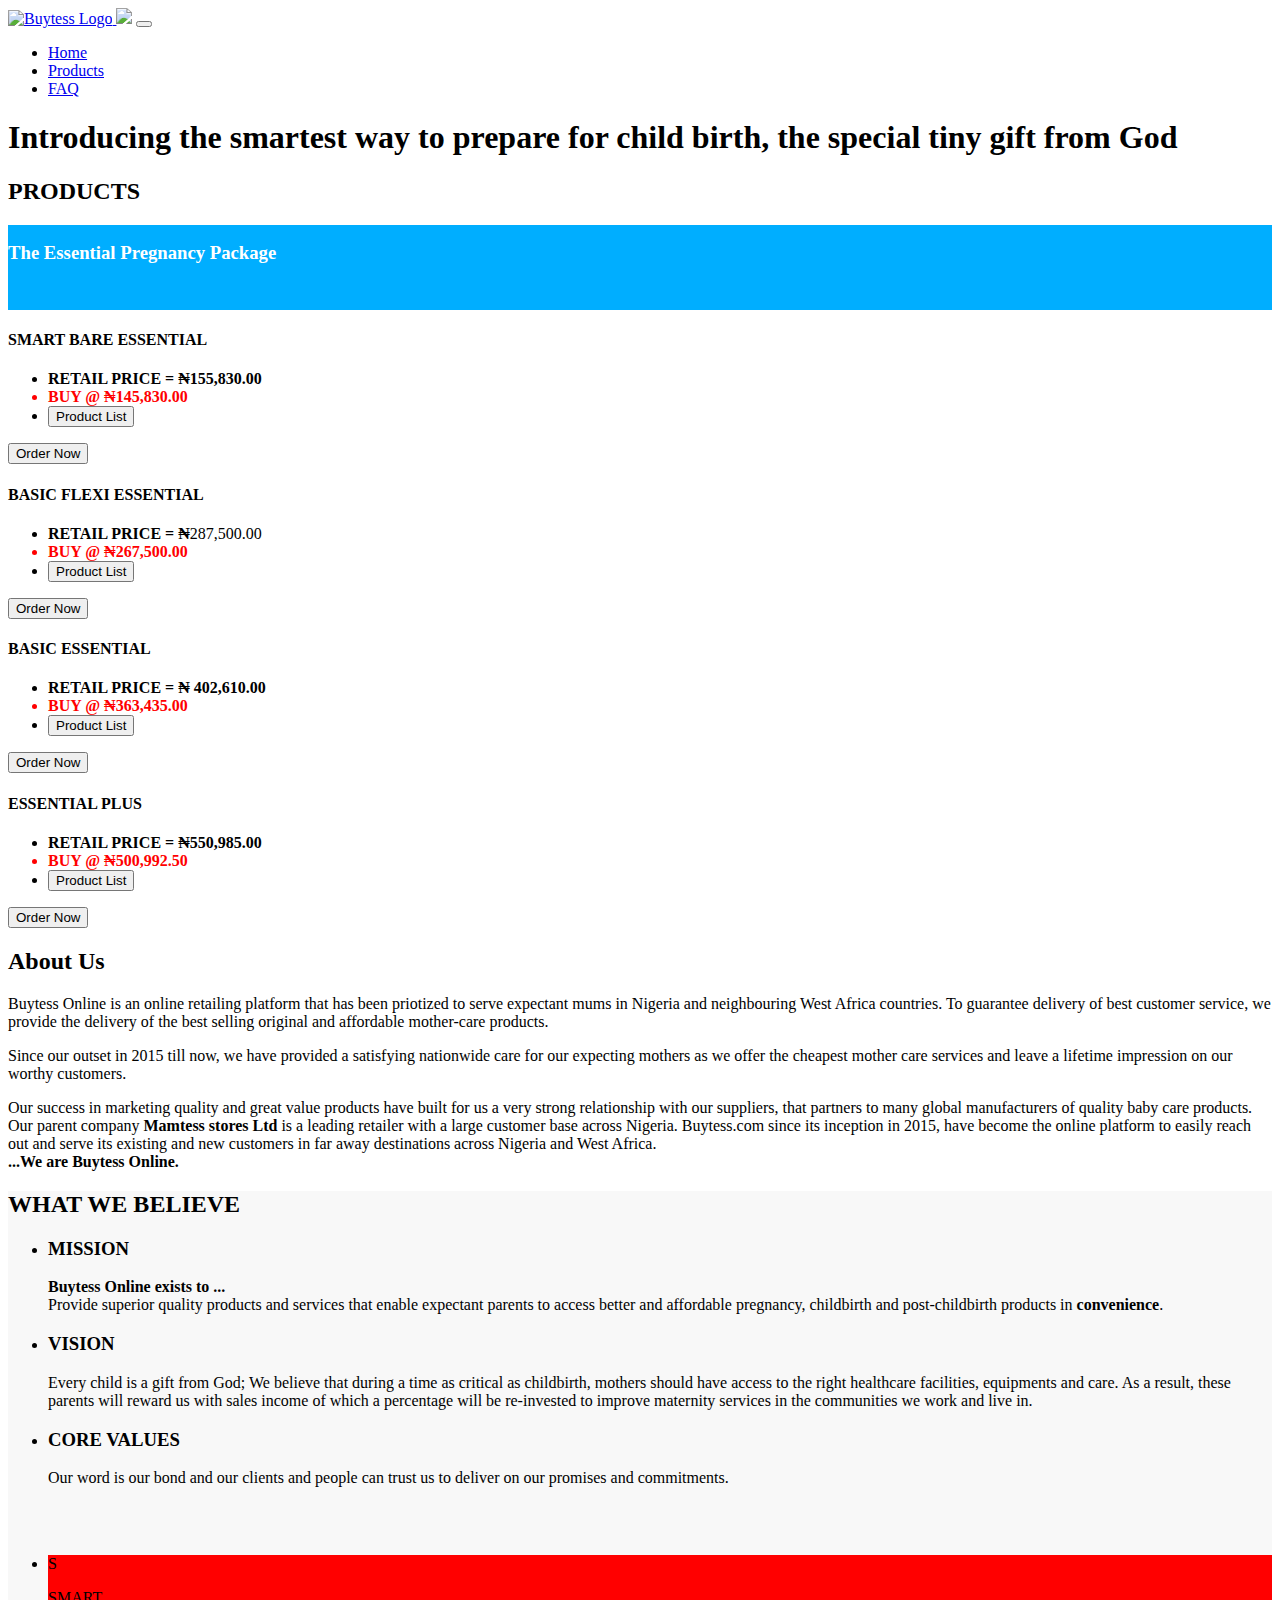
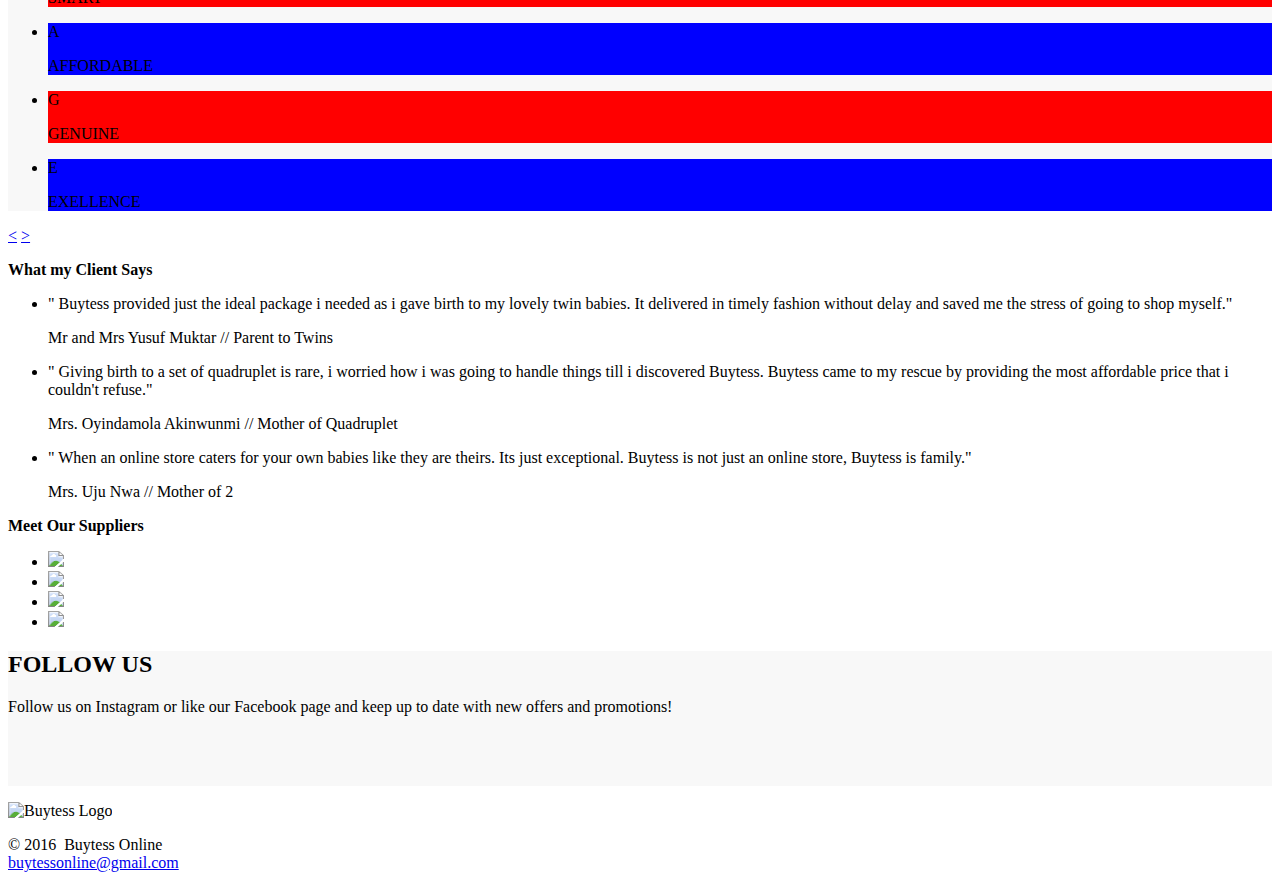
==== index.html @ b0c1a111 "Index page added" ====
<!DOCTYPE html>
<html xmlns="http://www.w3.org/1999/xhtml" prefix="" lang="en-US"><head><meta http-equiv="Content-Type" content="text/html; charset=UTF-8">

<meta name="viewport" content="width=device-width, initial-scale=1, maximum-scale=1.0, user-scalable=no">
<title>Buytess Online | Online Mother Care Products</title>
<link rel="shortcut icon" href="assets/favicon.ico" type="image/x-icon">

<link rel="stylesheet" href="assets/language-selector.css" type="text/css" media="all">



<style type="text/css">
img.wp-smiley,
img.emoji {
  display: inline !important;
  border: none !important;
  box-shadow: none !important;
  height: 1em !important;
  width: 1em !important;
  margin: 0 .07em !important;
  vertical-align: -0.1em !important;
  background: none !important;
  padding: 0 !important;
}
</style>
<link rel="stylesheet" id="language-selector-css" href="assets/language-selector-click.css" type="text/css" media="all">
<link rel="stylesheet" id="bootstrap-css" href="assets/bootstrap.min.css" type="text/css" media="all">
<link rel="stylesheet" id="animate-css" href="assets/animate.css" type="text/css" media="all">
<link rel="stylesheet" id="line-icons-css" href="assets/simple-line-icons.css" type="text/css" media="all">
<link rel="stylesheet" id="soc-icons-css" href="assets/icomoon-soc-icons.css" type="text/css" media="all">
<link rel="stylesheet" id="font-awesome-css" href="assets/font-awesome-4.7.0/css/font-awesome.min.css" type="text/css" media="all">
<link rel="stylesheet" id="magnific-popup-css" href="assets/magnific-popup.css" type="text/css" media="all">
<link rel="stylesheet" id="settings-css" href="assets/settings.css" type="text/css" media="all">
<link rel="stylesheet" id="shop-css" href="assets/shop.css" type="text/css" media="all">
<link rel="stylesheet" id="jquery-ui-css" href="assets/jquery-ui.css" type="text/css" media="all">
<link rel="stylesheet" id="style-css" href="assets/style.css" type="text/css" media="all">
<link rel="stylesheet" id="style-css" href="assets/mediaQueryBuytess.css" type="text/css" media="all">
<link rel="stylesheet" id="main-css" href="assets/style(1).css" type="text/css" media="all">
<link rel="stylesheet" id="dynamic-css" href="assets/dynamic.css" type="text/css" media="all">
<link rel="stylesheet" id="builder-css" href="assets/builder.css" type="text/css" media="all">
<link rel="stylesheet" id="contact-form-7-css" href="assets/styles.css" type="text/css" media="all">
<link rel="stylesheet" id="cookielawinfo-style-css" href="assets/cli-style.css" type="text/css" media="all">
<link rel="stylesheet" id="rs-plugin-settings-css" href="assets/settings(1).css" type="text/css" media="all">
<style id="rs-plugin-settings-inline-css" type="text/css">
.tp-caption a{color:#ff7302;text-shadow:none;-webkit-transition:all 0.2s ease-out;-moz-transition:all 0.2s ease-out;-o-transition:all 0.2s ease-out;-ms-transition:all 0.2s ease-out}.tp-caption a:hover{color:#ffa902}
</style>
<link rel="stylesheet" id="resp-video-style-css" href="assets/respvid.css" type="text/css" media="all">
<link rel="stylesheet" id="wpml-cms-nav-css-css" href="assets/navigation.css" type="text/css" media="all">
<link rel="stylesheet" id="cms-navigation-style-base-css" href="assets/cms-navigation-base.css" type="text/css" media="screen">
<link rel="stylesheet" id="cms-navigation-style-css" href="assets/cms-navigation.css" type="text/css" media="screen">
<link rel="stylesheet" id="mc4wp-form-basic-css" href="assets/form-basic.min.css" type="text/css" media="all">


<style>

/*Vertical Sliding*/
.slidingVertical{
  display: inline;
  text-indent: 8px;
}
.slidingVertical span{
  animation: topToBottom 12.5s linear infinite 0s;
  -ms-animation: topToBottom 12.5s linear infinite 0s;
  -webkit-animation: topToBottom 12.5s linear infinite 0s;
  color: #f89a1e;
  opacity: 0;
  overflow: hidden;
  position: absolute;
  background: #fff;
      margin-left: 5px;
    font-weight: 900;
    padding: 3px;
}
.slidingVertical span:nth-child(2){
  animation-delay: 2.5s;
  -ms-animation-delay: 2.5s;
  -webkit-animation-delay: 2.5s;
}
.slidingVertical span:nth-child(3){
  animation-delay: 5s;
  -ms-animation-delay: 5s;
  -webkit-animation-delay: 5s;
}
.slidingVertical span:nth-child(4){
  animation-delay: 7.5s;
  -ms-animation-delay: 7.5s;
  -webkit-animation-delay: 7.5s;
}
.slidingVertical span:nth-child(5){
  animation-delay: 10s;
  -ms-animation-delay: 10s;
  -webkit-animation-delay: 10s;
}

/*topToBottom Animation*/
@-moz-keyframes topToBottom{
  0% { opacity: 0; }
  5% { opacity: 0; -moz-transform: translateY(-50px); }
  10% { opacity: 1; -moz-transform: translateY(0px); }
  25% { opacity: 1; -moz-transform: translateY(0px); }
  30% { opacity: 0; -moz-transform: translateY(50px); }
  80% { opacity: 0; }
  100% { opacity: 0; }
}
@-webkit-keyframes topToBottom{
  0% { opacity: 0; }
  5% { opacity: 0; -webkit-transform: translateY(-50px); }
  10% { opacity: 1; -webkit-transform: translateY(0px); }
  25% { opacity: 1; -webkit-transform: translateY(0px); }
  30% { opacity: 0; -webkit-transform: translateY(50px); }
  80% { opacity: 0; }
  100% { opacity: 0; }
}
@-ms-keyframes topToBottom{
  0% { opacity: 0; }
  5% { opacity: 0; -ms-transform: translateY(-50px); }
  10% { opacity: 1; -ms-transform: translateY(0px); }
  25% { opacity: 1; -ms-transform: translateY(0px); }
  30% { opacity: 0; -ms-transform: translateY(50px); }
  80% { opacity: 0; }
  100% { opacity: 0; }
}


</style>


</head>

<body class="page page-id-309 page-template-default chrome" data-spy="scroll" data-target=".navMenuCollapse">

    <!-- PRELOADER -->

        <div id="preloader" style="display: none;">

          <div class="battery inner" style="display: none;">

            <div class="load-line"></div>

          </div>

        </div>
        <!-- wrapper -->
<div id="wrapper">

        <!-- header -->

         <!-- NAVIGATION BEGIN -->
<div id="home"></div>
<nav class="navbar navbar-fixed-top navbar-slide no-sticky" data-sticky="1">
    <div class="container_fluid">
        <!--
            PREVIOUS LOGO
            <span class="container-logo" id="logo">
          <a href="index.html" class="navbar-brand goto" draggable="false" title="Buytess Online">
              <img class="logo" alt="Buytess Logo" draggable="false" title="Buytess Online" src="assets/BuytessLogoMain.png" style="width:130px">
          </a>
        </span>-->
      <span class="container-logo" id="logo">
          <a href="index.html" class="navbar-brand goto" draggable="false" title="Buytess Online">
              <img class="logo" alt="Buytess Logo" draggable="false" title="Buytess Online" src="assets/mam2buyTrans.png">
          </a>
        </span>

        <a class="contact-btn" data-toggle="modal" data-target="#modalContact">
            <img src="assets/mail.png" style="width:50px"/>
        </a>
      <button class="navbar-toggle menu-collapse-btn collapsed" data-toggle="collapse" data-target=".navMenuCollapse">
          <span class="icon-bar"></span>
          <span class="icon-bar"></span>
          <span class="icon-bar"></span>
        </button>
       <div class="collapse navbar-collapse navMenuCollapse">
           <ul id="menu-app-en" class="nav">
               <li><a href="index.html" class="active external">Home</a></li>
               <li><a href="product.html" class="external">Products</a></li>
               <li><a href="faq.html" class="external">FAQ</a></li>
           </ul>
        </div>
    </div>
</nav>
<!-- NAVIGAION END -->
<!-- INTRO BEGIN -->

<header id="full-intro" class="intro-block bg-color-main">

         <div class="ray ray-vertical y-100 x-50 ray-rotate-135 laser-blink hidden-sm hidden-xs"></div>
     <div class="ray ray-horizontal y-25 x-0 ray-rotate-45 laser-blink hidden-sm hidden-xs"></div>

  <div class="container">
    <!-- Intro -->
<div class="row">
  <div class="col-sm-7">
        <h1 class="slogan">Introducing the smartest way to prepare for child birth, the special tiny gift from God </h1>

</div>

</div>
<!-- /Intro -->
  </div>

  <div class="block-bg" data-stellar-ratio="0.4" style="transform: translate3d(0px, 0px, 0px); background: url(&quot;assets/baby101.jpg&quot;) center center / cover;"></div>
</header>

<!-- INTRO END -->
         <!-- /header -->

        <div id="post-309" class="post-309 page type-page status-publish hentry post-1 odd">

            <section id="tagSection">
                   <div class="title">
                <h2>PRODUCTS</h2>
              </div>
                   <div style="height:85px; width:100%; margin: 0 auto; background-color: #00aeff ">
                   <h3 style="line-height:3; color:white;">The Essential Pregnancy Package</h3>
                   </div>

                   <div id="tagWrapper">
                       <div class="row rowTag">

                           <div style="margin: 20px 0" class="col-sm-3">
                               <div id="tag1">
                                   <div id="tag1Top"><h4>SMART BARE ESSENTIAL</h4> </div>
                                   <ul id="tagUL">
                                       <li class="retailPrice"><strong>RETAIL PRICE = <span>&#8358;</span><span>155,830.00</span></strong></li>
                                       <li class="mainPrice" style="color:red; "><strong>BUY @ <span>&#8358;</span>145,830.00</strong></li>
                                       <li><a href="product.html#bareEssential" target="_blank"><button id="tagProductList">Product List</button></a></li>
                                   </ul>
                                   <a href="quote.html" target="_blank"><button id="tagButton">Order Now</button></a>
                                   <br>
                               </div>
                           </div>

                           <div style="margin: 20px 0" class="col-sm-3">
                               <div id="tag2">
                                   <div id="tag2Top"><h4>BASIC FLEXI ESSENTIAL</h4> </div>
                                   <ul id="tagUL">
                                       <li class="retailPrice"><strong>RETAIL PRICE = <span>&#8358;</span></strong><span>287,500.00</span></li>
                                       <li class="mainPrice" style="color:red; "><strong>BUY @ <span>&#8358;</span>267,500.00</strong></li>
                                       <li><a href="product_essentialFlexi.html#essentialFlexi" target="_blank"><button id="tagProductList">Product List</button></a></li>
                                   </ul>
                                   <a href="quote.html" target="_blank"><button id="tagButton">Order Now</button></a>
                                   <br>
                           </div>
                       </div>

                           <div style="margin: 20px 0" class="col-sm-3">
                               <div id="tag3">
                                   <div id="tag3Top"><h4>BASIC ESSENTIAL</h4> </div>
                                   <ul id="tagUL">
                                       <li class="retailPrice"><strong>RETAIL PRICE = <span>&#8358; </span><span>402,610.00</span></strong></li>
                                       <li class="mainPrice" style="color:red; "><strong>BUY @ <span>&#8358;</span>363,435.00</strong></li>
                                       <li><a href="product_basicEssential.html#basicEssential" target="_blank"><button id="tagProductList">Product List</button></a></li>
                                   </ul>
                                   <a href="quote.html" target="_blank"><button id="tagButton">Order Now</button></a>
                                   <br>
                               </div>
                       </div>

                           <div style="margin: 20px 0" class="col-sm-3">
                               <div id="tag4">
                                   <div id="tag4Top"><h4>ESSENTIAL PLUS</h4> </div>
                                   <ul id="tagUL">
                                       <li class="retailPrice"><strong>RETAIL PRICE = <span>&#8358;</span><span>550,985.00</span></strong></li>
                                       <li class="mainPrice" style="color:red; "><strong>BUY @ <span>&#8358;</span>500,992.50</strong></li>
                                       <li><a href="product_plusEssential.html#plusPackage" target="_blank"><button id="tagProductList">Product List</button></a></li>
                                   </ul>
                                   <a href="quote.html" target="_blank"><button id="tagButton">Order Now</button></a>
                                   <br>
                               </div>
                           </div>
                       </div>


                   </div>

              </section>


            <section id="app" class="parallax">
                <div class="container">


                    <div style="width:100%;" id="builder-column-547ae32c4ddd0" class="span6 col-md-6 column_last">
                        <div class="title">
                            <h2>About Us</h2>
                        </div>
                        <div id="builder-module-547b5a6114842" class="module rich-text">

                            <p class="textAlign" style="text-align: left">Buytess Online is an online retailing platform that has been priotized to serve expectant mums in Nigeria and neighbouring West Africa countries. To guarantee delivery of best customer service, we provide the delivery of the best selling original and affordable mother-care products.
                            </p>

                            <p class="textAlign" style="text-align: left">Since our outset in 2015 till now, we have provided a satisfying nationwide care for our expecting mothers as we offer the cheapest mother care services and leave a lifetime impression on our worthy customers.

                            </p>

                            <p class="textAlign" style="text-align: left">Our success in marketing quality and great value products have built for us a very strong relationship with our suppliers, that partners to many global manufacturers of quality baby care products. Our parent company <strong>Mamtess stores Ltd</strong> is a leading retailer with a large customer base across Nigeria. Buytess.com since its inception in 2015, have become the online platform to easily reach out and serve its existing and new customers in far away destinations across Nigeria and West Africa.
                                <br>
                                <strong style="text-align:center !important">...We are Buytess Online.</strong>
                            </p>

                        </div>
                    </div>
                    </section>

                <section id="advantages" class="parallax" style=" background: #f8f8f8; background-size: cover;">
                  <div class="container">
                      <div id="builder-column-5476d3fe804ef" class="span6 col-md-6 column_first">
                          <div class="title"><h2>WHAT WE BELIEVE</h2></div>
                          <ul class="item-list-left">
                              <li data-wow-delay="s">
                                  <h3 style="text-align: left" class="color">MISSION</h3>
                                  <p class="textAlign" style="text-align: left;"><strong> Buytess Online exists to ... </strong> <br>Provide superior quality products and services that enable expectant parents to access better and affordable pregnancy, childbirth and post-childbirth products in <strong>convenience</strong>.</p>
                              </li>
                              <li data-wow-delay="s">
                                  <h3 style="text-align: left" class="color">VISION</h3>
                                  <p class="textAlign" style="text-align: left">Every child is a gift from God; We believe that during a time as critical as childbirth, mothers should have access to the right healthcare facilities, equipments and care. As a result, these parents will reward us with sales income of which a percentage will be re-invested to improve maternity services in the communities we work and live in.</p>
                              </li>
                              <li data-wow-delay="s">
                                  <h3 style="text-align: left" class="color">CORE VALUES</h3>
                                  <p class="textAlign" style="text-align: left">Our word is our bond and our clients and people can trust us to deliver on our promises and commitments.</p>
                              </li>
                          </ul>
                      </div>
                      <div id="builder-column-5476e40ea72d1" class="span5 col-md-5 column_last">
            <div class="col-md-offset-1">
                <div class="screen-couple-right wow fadeInRightBig" data-animation="fadeInRightBig" data-wow-delay="s" style="visibility: hidden; -webkit-animation-name: none; -moz-animation-name: none; animation-name: none;-webkit-animation-delay: s; -moz-animation-delay: s; animation-delay: s;">
                    <div class="flare">
                        <img class="base wow" src="assets/flare_base.png" alt="" style="visibility: hidden; -webkit-animation-name: none; -moz-animation-name: none; animation-name: none;">
                        <img class="shapes wow" src="assets/flare_shapes.png" alt="" style="visibility: hidden; -webkit-animation-name: none; -moz-animation-name: none; animation-name: none;">
                    </div>
                    <img class="screen above" src="assets/1.png" alt="" height="auto" width="200px">
                    <img src="assets/baby103.jpg" class="screen beyond wow fadeInRight" data-animation="fadeInRight" data-wow-delay="0.5s" alt="Image Not Found" height="auto" width="100%" style="border-radius: 10px; visibility: hidden; -webkit-animation-name: none; -moz-animation-name: none; animation-name: none;-webkit-animation-delay: 0.5s; -moz-animation-delay: 0.5s; animation-delay: 0.5s;">
                </div>
            </div>
        </div>
                      <div>
                    <div id="sloganWord">
                        <ul>
                            <li style="background-color: red;">S <p> SMART</p></li>
                            <li style="background-color: blue;">A <p> AFFORDABLE</p></li>
                            <li style="background-color: red;">G <p> GENUINE</p></li>
                            <li style="background-color: blue;">E <p> EXELLENCE</p></li>
                        </ul>
                    </div>
                </div>
                    </div>
        </section>







              <div id="carousel">
                  <div class="btn-bar">
                      <div id="buttons">
                          <a id="prev" href="#"><</a>
                          <a id="next" href="#">></a>
                      </div>
                  </div>
		<p id="customerReviewHeader"><b>What my Client Says</b></p>
	<div id="textSli">
		<ul>
		<li class="textSlide">
        <div class="quoteContainer">
			<p class="quote-phrase"><span class="quote-marks">"</span>
              Buytess provided just the ideal package i needed as i gave birth to my lovely twin babies. It delivered in timely fashion without delay and saved me the stress of going to shop myself.<span class="quote-marks">"</span> </p>
        </div>
        <div class="authorContainer">
          <p class="quote-author">Mr and Mrs Yusuf Muktar // Parent to Twins</p>
        </div>
      </li>
      <li class="textSlide">
        <div class="quoteContainer">
          <p class="quote-phrase"><span class="quote-marks">"</span> Giving birth to a set of quadruplet is rare, i worried how i was going to handle things till i discovered Buytess. Buytess came to my rescue by providing the most affordable price that i couldn't refuse.<span class="quote-marks">"</span> </p>
        </div>
        <div class="authorContainer">
          <p class="quote-author">Mrs. Oyindamola Akinwunmi // Mother of Quadruplet</p>
        </div>
      </li>
      <li class="textSlide">
        <div class="quoteContainer">
          <p class="quote-phrase"><span class="quote-marks">"</span>
              When an online store caters for your own babies like they are theirs. Its just exceptional. Buytess is not just an online store, Buytess is family.<span class="quote-marks">"</span> </p>
        </div>
        <div class="authorContainer">
          <p class="quote-author">Mrs. Uju Nwa  // Mother of 2</p>
        </div>
      </li>

    </ul>
  </div>
</div>


              <div id="supplier">
                  <p id="customerReviewHeader" style="font-weight: bold;"><b>Meet Our Suppliers</b></p>

                  <ul>
                      <li><img src="assets/graco.jpg" style="width:15%;"></li>
                      <li><img src="assets/tommee-tippee.jpg" style="width:15%;"></li>
                      <li><img src="assets/fisher-price.jpg" style="width:15%;"></li>
                      <li><img src="assets/chicco.jpg" style="width:15%;"></li>

                  </ul>

                  </div>





        <section id="staytuned" class="parallax" style="background: #f8f8f8; background-size: cover;">
            <div class="container-fluid">

        <div id="builder-column-547afb4816335" class="span12 col-md-12 column_first column_last">
            <div class="title "><h2>FOLLOW US</h2></div>
               <p>Follow us on Instagram or like our Facebook page and keep up to date with new offers and promotions!</p>
<ul class="soc-list wow flipInX" data-animation="flipInX" data-wow-delay="s" style="visibility: hidden; -webkit-animation-name: none; -moz-animation-name: none; animation-name: none;-webkit-animation-delay: s; -moz-animation-delay: s; animation-delay: s;">
    <li><a href="https://www.instagram.com/"><i class="icon soc-icon-instagram"></i></a></li><li><a href="https://www.facebook.com/"><i class="icon soc-icon-facebook"></i></a></li><li><a href="https://www.twitter.com/"><i class="icon soc-icon-twitter"></i></a></li></ul>
        </div>
            </div>
        </section>

            </div>


    <!-- FOOTER BEGIN -->

<footer id="footer">

    <div class="container">

        <div class="container-logo" id="footer-logo">
            <a class="logo goto">
                <img style="width:20%"  draggable="false" src="assets/mam2buyTrans.png" alt="Buytess Logo">
            </a>
        </div>

        <p class="copyright">© 2016&nbsp; Buytess Online&nbsp;
            <br>
            <a title="Buytess Online" href="mailto:buytessonline@gmail.com">buytessonline@gmail.com</a>
        </p>

    </div>

</footer>

<!-- FOOTER END -->

  <div role="form" class="wpcf7" id="wpcf7-f433-o1" lang="it-IT" dir="ltr">
<div class="screen-reader-response"></div>
<div class="modal fade" id="modalContact" tabindex="-1" role="dialog" aria-hidden="true" style="display: none;">
<div class="modal-dialog">
<div class="modal-content">
      <button style="float:right;" type="button" class="close" data-dismiss="modal" aria-hidden="true">×</button><br>
<h3 style="margin:0px;" class="modal-title">Contact</h3>

<!--
contact form created for treehouse competition.
-->
<form id="contact" action="https://formspree.io/buytessonline@gmail.com" method="POST">
    <div class="container" style="width:100%">
        <div style="text-align: left; margin-left: 10%; margin-right: 10%;">
            <p><strong>Address (South Zone): </strong>Shop 1, Folami Plazaat No. 1, Shagbemi Street, Off Oroyinyin Street, Lagos Island.
                <br>
            <strong>Telephone (<i>Kamil</i>): </strong> <a href="tel:2348060795850">+2348060795850</a> and <a href="tel:2348098795850">+2348098795850</a>
            </p>


            <p><strong>Area Sales Manager (North Zone): </strong>100, Mamtess Stores, Taiwo Road, Ilorin, Kwara State.
                <br>
            <strong>Telephone (<i>Oladipupo Ibrahim</i>): </strong> <a href="tel:2347035667505">+2347035667505</a>
            </p>

            <p><strong>Email:</strong> <a href="mailto:buytessonline@gmail.com" >buytessonline@gmail.com</a></p>

            <p><strong>WhatsApp:</strong> <a href="tel:2347035667505">+2347035667505</a> and <a href="tel:2348098795850">+2348098795850</a></p>

            <p><strong>Skype: </strong> buytessonline</p>

            <p><strong>Twitter: </strong> <a href="twitter.com/buytessonline">@BuytessOnline</a> <br/></p>

            <!--Facebook:-->
            <!-- <p><strong>Facebook: </strong> <a href="#"></a> <br/></p> -->

        </div>
        <input type="text" name="name" placeholder="Name" required /><br />
        <input  type="email" name="email" placeholder="Email" required /><br />
        <textarea type="text" name="message" placeholder="Message" required ></textarea><br />
        <input id="submit" type="submit" value="Send">
    </div>
</form>
</div>
<p></p></div>
</div>
</div>      <!-- /footer -->
    </div>
<!-- wrapper -->
<!-- Powered by WordPress and the SpyroPress Framework -->


<script type="text/javascript" src="assets/jquery-3.0.0.min.js"></script>
<script type="text/javascript" src="assets/jquery-migrate.min.js"></script>
<script type="text/javascript" src="assets/picturefill.min.js"></script>
<script type="text/javascript" src="assets/bootstrap.min.js"></script>
<script type="text/javascript" src="assets/owl.carousel.min.js"></script>
<script type="text/javascript" src="assets/jquery.validate.min.js"></script>
<script type="text/javascript" src="assets/wow.min.js"></script>
<script type="text/javascript" src="assets/jquery.nav.js"></script>
<script type="text/javascript" src="assets/jquery.superslides.min.js"></script>
<script type="text/javascript" src="assets/placeholders.jquery.min.js"></script>
<script type="text/javascript" src="assets/jquery.magnific-popup.min.js"></script>
<script type="text/javascript" src="assets/jquery.stellar.min.js"></script>
<script type="text/javascript" src="assets/video.js"></script>
<script type="text/javascript" src="assets/bigvideo.js"></script>
<script type="text/javascript" src="assets/typed.js"></script>
<script type="text/javascript" src="assets/zebra_accordion.js"></script>
<script type="text/javascript" src="assets/custom.js"></script>
<script type="text/javascript" src="assets/buytess.js"></script>


<script type="text/javascript" src="assets/scripts.js"></script>

<script type="text/javascript" src="assets/sitepress.js"></script>


<!--Start of Tawk.to Script-->
<script type="text/javascript">
var Tawk_API=Tawk_API||{}, Tawk_LoadStart=new Date();
(function(){
var s1=document.createElement("script"),s0=document.getElementsByTagName("script")[0];
s1.async=true;
s1.src='https://embed.tawk.to/58b8b2995b89e2149e109a0f/default';
s1.charset='UTF-8';
s1.setAttribute('crossorigin','*');
s0.parentNode.insertBefore(s1,s0);
})();
</script>
<!--End of Tawk.to Script-->

</body></html>
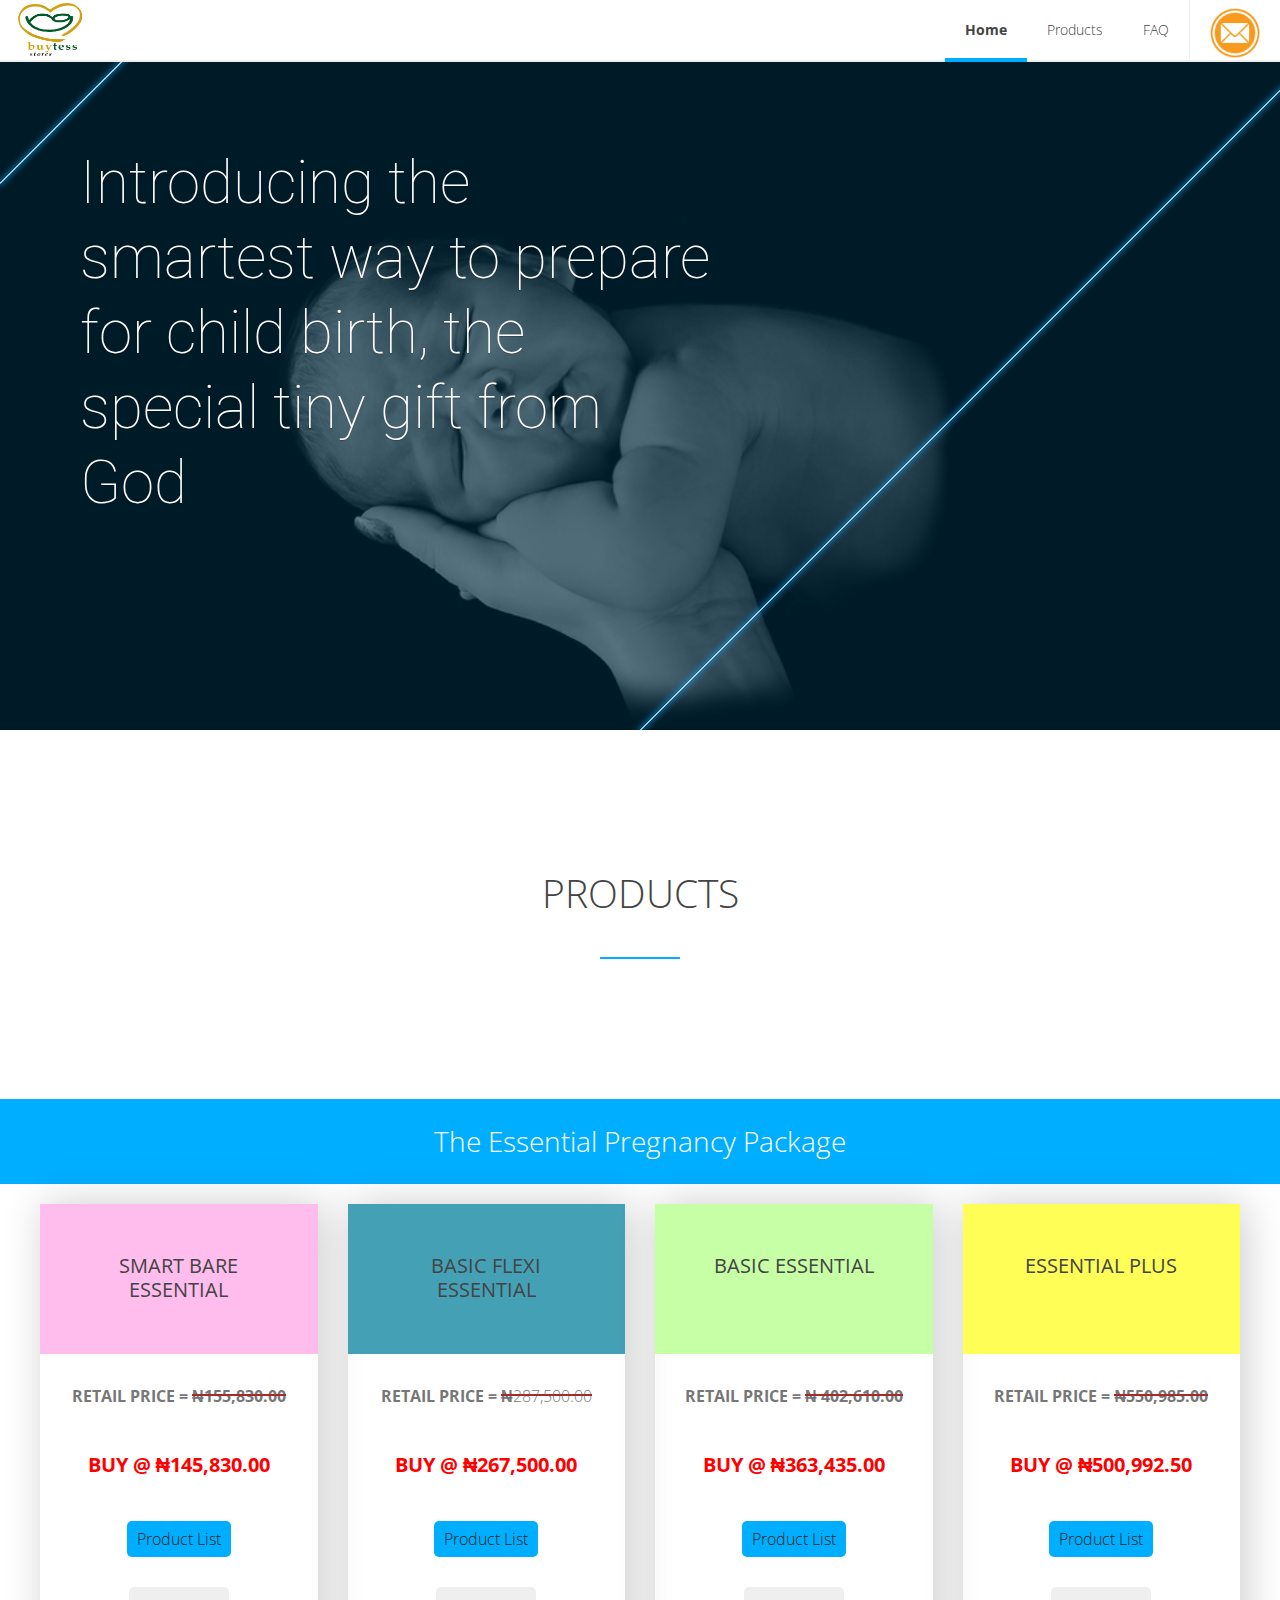
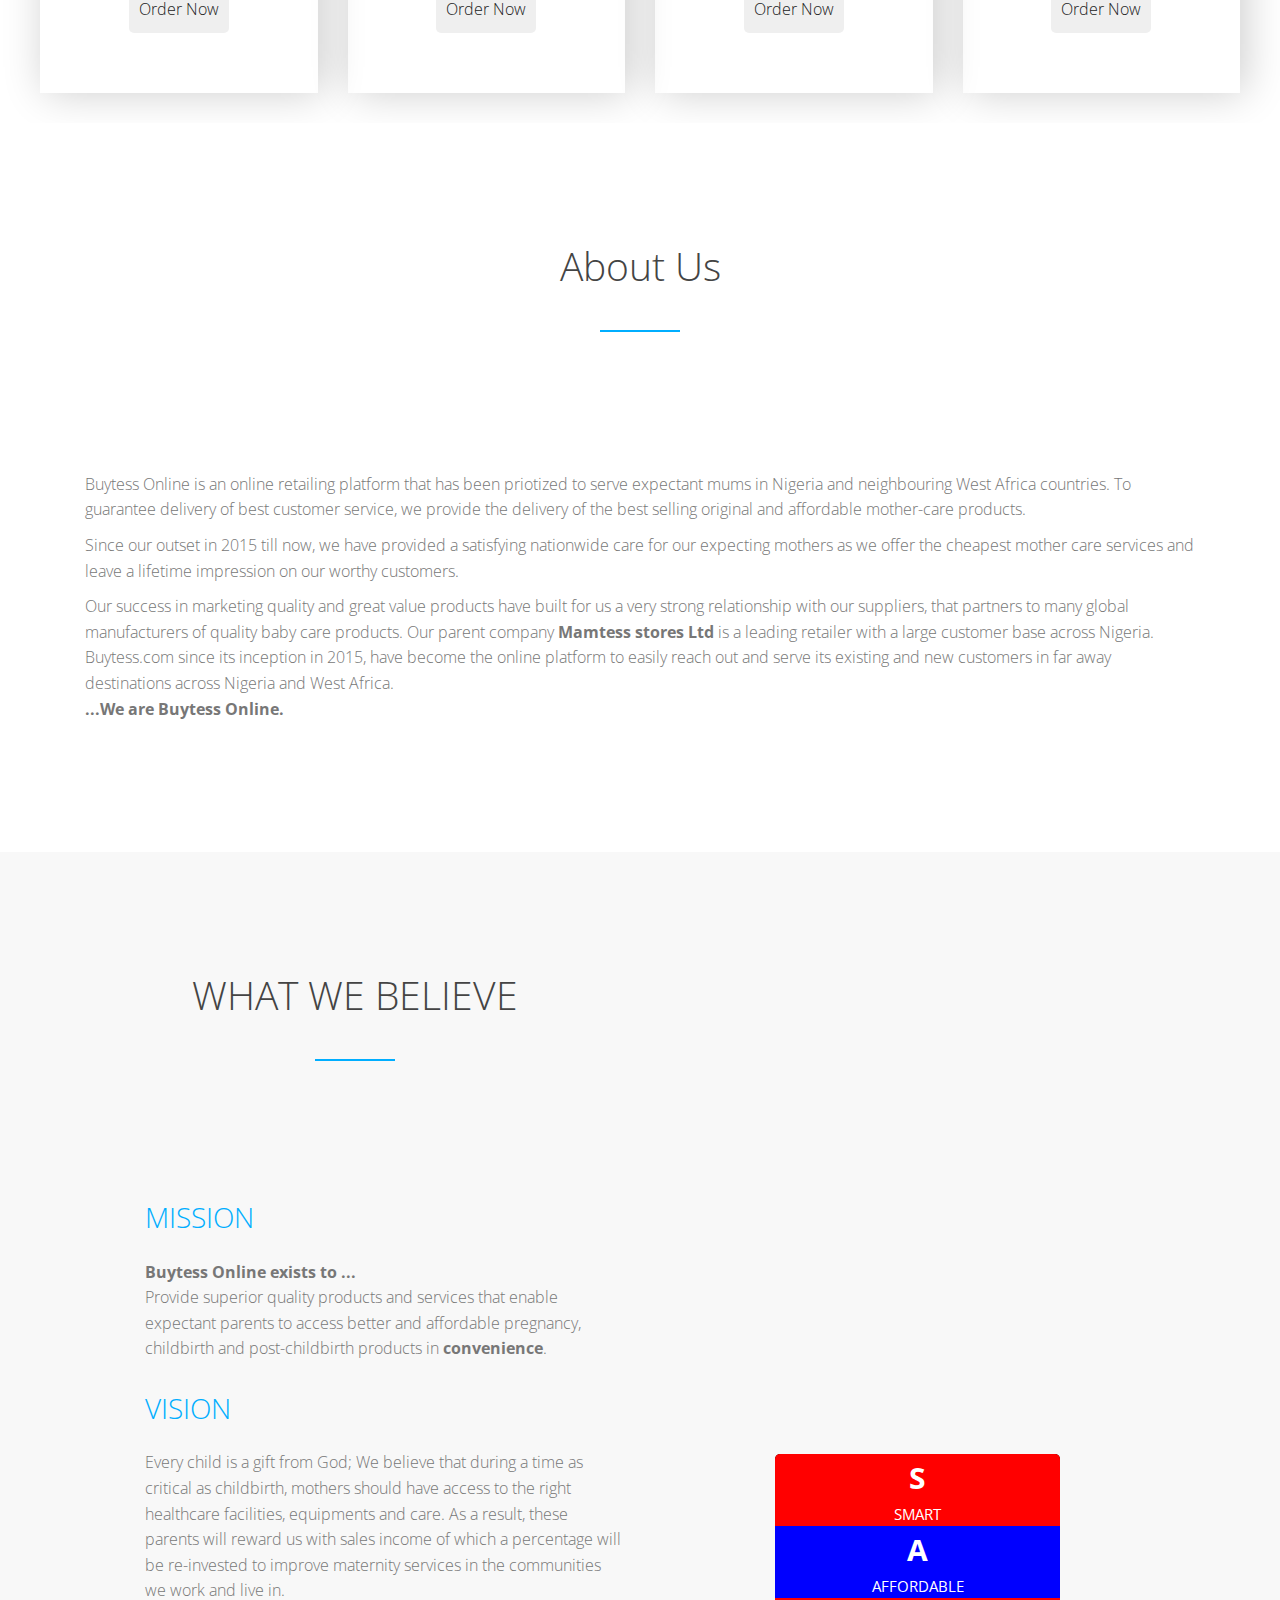
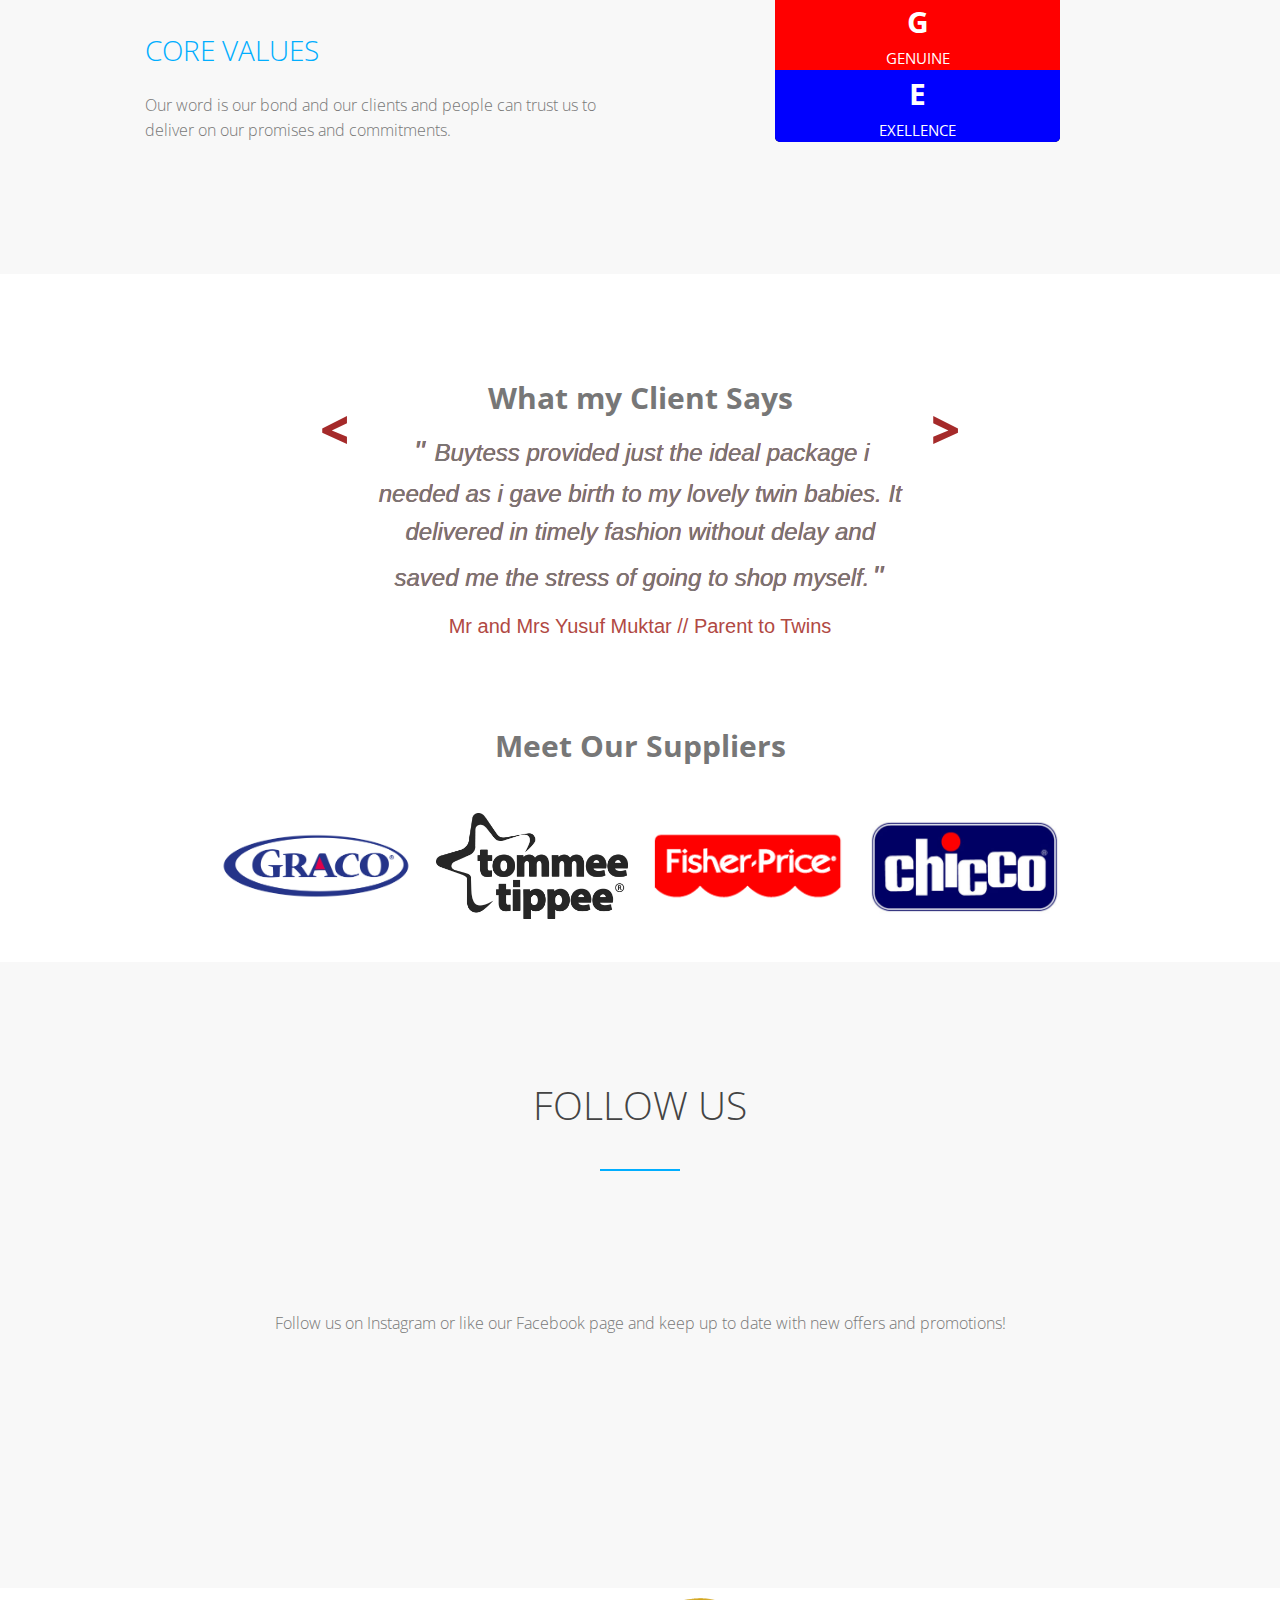
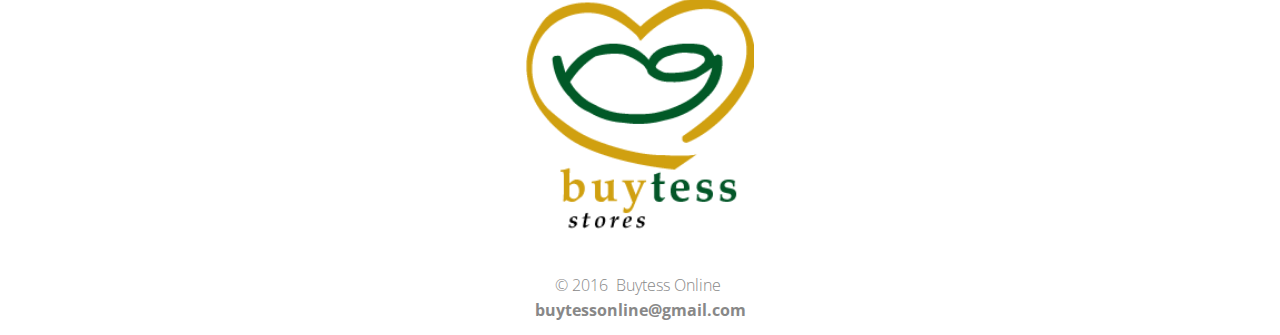
==== commit d95a44bb: "Update index.html" ====
--- a/index.html
+++ b/index.html
@@ -533,7 +533,7 @@
 (function(){
 var s1=document.createElement("script"),s0=document.getElementsByTagName("script")[0];
 s1.async=true;
-s1.src='https://embed.tawk.to/58b8b2995b89e2149e109a0f/default';
+s1.src='https://embed.tawk.to/5933f085b3d02e11ecc68296/default';
 s1.charset='UTF-8';
 s1.setAttribute('crossorigin','*');
 s0.parentNode.insertBefore(s1,s0);
--- a/assets/language-selector.css
+++ b/assets/language-selector.css
@@ -0,0 +1 @@
+* html #lang_sel,* html #lang_sel_list{width:12em}* html #lang_sel a,* html #lang_sel_list a{width:149px}* html #lang_sel a:visited,* html #lang_sel_list a:visited{width:149px}* html #lang_sel ul ul,* html #lang_sel_list ul{top:18px}* html #lang_sel ul ul a,* html #lang_sel_list ul a{width:150px}* html #lang_sel ul ul a:visited,* html #lang_sel_list ul a:visited{width:150px}#lang_sel{height:32px;position:relative;font-family:verdana, arial, sans-serif;display:inline-block}#lang_sel ul{padding:0 !important;margin:0 !important;list-style-type:none !important}#lang_sel ul li:hover ul,#lang_sel ul a:hover ul{visibility:visible}#lang_sel ul ul{width:149px;visibility:hidden;position:absolute;height:0;top:25px;left:0;border-top:1px solid #cdcdcd;z-index:10000}#lang_sel ul ul a{background:#ffffff;color:#444444;height:auto;line-height:1em;padding:5px 10px;border-width:0 1px 1px 1px}#lang_sel ul ul a:visited{background:#ffffff;color:#444444;height:auto;line-height:1em;padding:5px 10px;border-width:0 1px 1px 1px}#lang_sel li{float:left;width:149px;position:relative;padding:0 !important;margin:0 !important;list-style-type:none !important}#lang_sel li:before{content:'' !important}#lang_sel a{display:block;font-size:11px;text-decoration:none !important;color:#444444;border:1px solid #cdcdcd;background:#fff;padding-left:10px;line-height:24px}#lang_sel a:visited{display:block;font-size:11px;text-decoration:none !important;color:#444444;border:1px solid #cdcdcd;background:#fff;padding-left:10px;line-height:24px}#lang_sel a.lang_sel_sel{background:url(../img/nav-arrow-down.png) #fff right no-repeat;color:#444}#lang_sel a.lang_sel_sel:hover{text-decoration:none;color:#000}#lang_sel table{position:absolute;top:0;left:0;border-collapse:collapse}#lang_sel a:hover,#lang_sel ul ul a:hover,#lang_sel :hover>a,#lang_sel ul ul :hover>a{color:#000;background:#eee}#lang_sel img.iclflag{width:18px;height:12px;position:relative;top:1px}#lang_sel.icl_rtl{text-align:right;direction:rtl}#lang_sel.icl_rtl .lang_sel_sel{padding-right:14px}#lang_sel_footer{margin:0;padding:7px;text-align:center;font:11px Verdana, sans-serif;min-height:15px;clear:both;background-color:#fff;border:1px solid #cdcdcd}#lang_sel_footer ul{list-style:none;margin:0;padding:0}#lang_sel_footer ul li{display:inline;margin:0 1px 0 0;padding:0;white-space:nowrap;line-height:25px}#lang_sel_footer ul li img{position:relative;top:1px;width:18px;height:12px}#lang_sel_footer ul li a{text-decoration:none;padding:5px 10px}#lang_sel_footer ul li a:visited{text-decoration:none;padding:5px 10px}#wpml_credit_footer{width:100%;margin:10px 0;padding:0;text-align:center;font-size:11px}#lang_sel_list{height:32px;position:relative;z-index:99;font-family:verdana, arial, sans-serif}#lang_sel_list ul{padding:0 !important;margin:0 !important;list-style-type:none !important}#lang_sel_list ul li:hover ul,#lang_sel_list ul a:hover ul{visibility:visible}#lang_sel_list ul.lang_sel_list_vertical{width:149px}#lang_sel_list ul a{background:#ffffff;color:#444444;height:auto;line-height:1em}#lang_sel_list li{float:left;position:relative;padding:0 !important;margin:0 !important;list-style-type:none !important}#lang_sel_list li:before{content:'' !important}#lang_sel_list a{display:block;font-size:11px;text-decoration:none !important;color:#444444;background:#fff;line-height:18px;padding-left:5px}#lang_sel_list a:visited{display:block;font-size:11px;text-decoration:none !important;color:#444444;background:#fff;line-height:18px;padding-left:5px}#lang_sel_list a.lang_sel_sel{background-image:none;color:#444}#lang_sel_list a.lang_sel_sel:hover{text-decoration:none;color:#000}#lang_sel_list.lang_sel_list_vertical{width:149px}#lang_sel_list.lang_sel_list_vertical ul{height:0;top:19px;left:0;border-top:1px solid #cdcdcd}#lang_sel_list.lang_sel_list_vertical ul a{padding:3px 10px}#lang_sel_list.lang_sel_list_vertical li{width:149px}#lang_sel_list.lang_sel_list_vertical a{border:1px solid #cdcdcd;border-top-width:0;padding-left:10px}#lang_sel_list.lang_sel_list_vertical a:visited{border:1px solid #cdcdcd;border-top-width:0;padding-left:10px}#lang_sel_list table{position:absolute;top:0;left:0;border-collapse:collapse}#lang_sel_list img.iclflag{width:18px;height:12px;position:relative;top:1px}#lang_sel_list_list ul a:visited{background:#ffffff;color:#444444;height:auto;line-height:1em;padding:3px 10px}.menu-item-language img.iclflag{height:12px !important;width:18px !important;margin-bottom:0 !important;margin-right:4px}
--- a/assets/language-selector-click.css
+++ b/assets/language-selector-click.css
@@ -0,0 +1 @@
+#lang_sel_click{height:32px;position:relative;z-index:99;font-family:verdana, arial, sans-serif}* html #lang_sel_click{width:12em}* html #lang_sel_click a{width:149px}* html #lang_sel_click a:visited{width:149px}* html #lang_sel_click ul ul{top:18px}* html #lang_sel_click ul ul a{width:150px}* html #lang_sel_click ul ul a:visited{width:150px}#lang_sel_click ul{padding:0 !important;margin:0 !important;list-style-type:none !important}#lang_sel_click ul ul{width:149px;visibility:hidden;position:absolute;height:0;top:25px;left:0;border-top:1px solid #cdcdcd}#lang_sel_click ul ul a{background:#ffffff;color:#444444;height:auto;line-height:1em;padding:5px 10px;border-width:0 1px 1px 1px}#lang_sel_click ul ul a:visited{background:#ffffff;color:#444444;height:auto;line-height:1em;padding:5px 10px;border-width:0 1px 1px 1px}#lang_sel_click li{float:left;width:149px;position:relative}#lang_sel_click li:before{content:'' !important}#lang_sel_click a{display:block;font-size:11px;text-decoration:none !important;color:#444444;border:1px solid #cdcdcd;background:#fff;padding-left:10px;line-height:24px}#lang_sel_click a:visited{display:block;font-size:11px;text-decoration:none !important;color:#444444;border:1px solid #cdcdcd;background:#fff;padding-left:10px;line-height:24px}#lang_sel_click a.lang_sel_sel{background:url(../img/nav-arrow-down.png) #fff right no-repeat;color:#444}#lang_sel_click a.lang_sel_sel:hover{text-decoration:none;color:#000}#lang_sel_click a:hover,#lang_sel_click ul ul a:hover,#lang_sel_click :hover>a,#lang_sel_click ul ul :hover>a{color:#000;background:#eee}#lang_sel_click img.iclflag{width:18px;height:12px;position:relative;top:1px}#lang_sel_click table{position:absolute;top:0;left:0;border-collapse:collapse}
--- a/assets/simple-line-icons.css
+++ b/assets/simple-line-icons.css
@@ -0,0 +1,526 @@
+@font-face {
+	font-family: 'Simple-Line-Icons';
+	src:url('../fonts/Simple-Line-Icons.eot');
+	src:url('../fonts/Simple-Line-Icons.eot?#iefix') format('embedded-opentype'),
+		url('../fonts/Simple-Line-Icons.woff') format('woff'),
+		url('../fonts/Simple-Line-Icons.ttf') format('truetype'),
+		url('../fonts/Simple-Line-Icons.svg#Simple-Line-Icons') format('svg');
+	font-weight: normal;
+	font-style: normal;
+}
+
+/* Use the following CSS code if you want to use data attributes for inserting your icons */
+[data-icon]:before {
+	font-family: 'Simple-Line-Icons';
+	content: attr(data-icon);
+	speak: none;
+	font-weight: normal;
+	font-variant: normal;
+	text-transform: none;
+	line-height: 1;
+	-webkit-font-smoothing: antialiased;
+	-moz-osx-font-smoothing: grayscale;
+}
+
+/* Use the following CSS code if you want to have a class per icon */
+/*
+Instead of a list of all class selectors,
+you can use the generic selector below, but it's slower:
+[class*="icon-"] {
+*/
+.icon-user-female, .icon-user-follow, .icon-user-following, .icon-user-unfollow, .icon-trophy, .icon-screen-smartphone, .icon-screen-desktop, .icon-plane, .icon-notebook, .icon-moustache, .icon-mouse, .icon-magnet, .icon-energy, .icon-emoticon-smile, .icon-disc, .icon-cursor-move, .icon-crop, .icon-credit-card, .icon-chemistry, .icon-user, .icon-speedometer, .icon-social-youtube, .icon-social-twitter, .icon-social-tumblr, .icon-social-facebook, .icon-social-dropbox, .icon-social-dribbble, .icon-shield, .icon-screen-tablet, .icon-magic-wand, .icon-hourglass, .icon-graduation, .icon-ghost, .icon-game-controller, .icon-fire, .icon-eyeglasses, .icon-envelope-open, .icon-envelope-letter, .icon-bell, .icon-badge, .icon-anchor, .icon-wallet, .icon-vector, .icon-speech, .icon-puzzle, .icon-printer, .icon-present, .icon-playlist, .icon-pin, .icon-picture, .icon-map, .icon-layers, .icon-handbag, .icon-globe-alt, .icon-globe, .icon-frame, .icon-folder-alt, .icon-film, .icon-feed, .icon-earphones-alt, .icon-earphones, .icon-drop, .icon-drawer, .icon-docs, .icon-directions, .icon-direction, .icon-diamond, .icon-cup, .icon-compass, .icon-call-out, .icon-call-in, .icon-call-end, .icon-calculator, .icon-bubbles, .icon-briefcase, .icon-book-open, .icon-basket-loaded, .icon-basket, .icon-bag, .icon-action-undo, .icon-action-redo, .icon-wrench, .icon-umbrella, .icon-trash, .icon-tag, .icon-support, .icon-size-fullscreen, .icon-size-actual, .icon-shuffle, .icon-share-alt, .icon-share, .icon-rocket, .icon-question, .icon-pie-chart, .icon-pencil, .icon-note, .icon-music-tone-alt, .icon-music-tone, .icon-microphone, .icon-loop, .icon-logout, .icon-login, .icon-list, .icon-like, .icon-home, .icon-grid, .icon-graph, .icon-equalizer, .icon-dislike, .icon-cursor, .icon-control-start, .icon-control-rewind, .icon-control-play, .icon-control-pause, .icon-control-forward, .icon-control-end, .icon-calendar, .icon-bulb, .icon-bar-chart, .icon-arrow-up, .icon-arrow-right, .icon-arrow-left, .icon-arrow-down, .icon-ban, .icon-bubble, .icon-camcorder, .icon-camera, .icon-check, .icon-clock, .icon-close, .icon-cloud-download, .icon-cloud-upload, .icon-doc, .icon-envelope, .icon-eye, .icon-flag, .icon-folder, .icon-heart, .icon-info, .icon-key, .icon-link, .icon-lock, .icon-lock-open, .icon-magnifier, .icon-magnifier-add, .icon-magnifier-remove, .icon-paper-clip, .icon-paper-plane, .icon-plus, .icon-pointer, .icon-power, .icon-refresh, .icon-reload, .icon-settings, .icon-star, .icon-symbol-female, .icon-symbol-male, .icon-target, .icon-volume-1, .icon-volume-2, .icon-volume-off, .icon-users {
+	font-family: 'Simple-Line-Icons';
+	speak: none;
+	font-style: normal;
+	font-weight: normal;
+	font-variant: normal;
+	text-transform: none;
+	line-height: 1;
+	-webkit-font-smoothing: antialiased;
+}
+.icon-user-female:before {
+	content: "\e000";
+}
+.icon-user-follow:before {
+	content: "\e002";
+}
+.icon-user-following:before {
+	content: "\e003";
+}
+.icon-user-unfollow:before {
+	content: "\e004";
+}
+.icon-trophy:before {
+	content: "\e006";
+}
+.icon-screen-smartphone:before {
+	content: "\e010";
+}
+.icon-screen-desktop:before {
+	content: "\e011";
+}
+.icon-plane:before {
+	content: "\e012";
+}
+.icon-notebook:before {
+	content: "\e013";
+}
+.icon-moustache:before {
+	content: "\e014";
+}
+.icon-mouse:before {
+	content: "\e015";
+}
+.icon-magnet:before {
+	content: "\e016";
+}
+.icon-energy:before {
+	content: "\e020";
+}
+.icon-emoticon-smile:before {
+	content: "\e021";
+}
+.icon-disc:before {
+	content: "\e022";
+}
+.icon-cursor-move:before {
+	content: "\e023";
+}
+.icon-crop:before {
+	content: "\e024";
+}
+.icon-credit-card:before {
+	content: "\e025";
+}
+.icon-chemistry:before {
+	content: "\e026";
+}
+.icon-user:before {
+	content: "\e005";
+}
+.icon-speedometer:before {
+	content: "\e007";
+}
+.icon-social-youtube:before {
+	content: "\e008";
+}
+.icon-social-twitter:before {
+	content: "\e009";
+}
+.icon-social-tumblr:before {
+	content: "\e00a";
+}
+.icon-social-facebook:before {
+	content: "\e00b";
+}
+.icon-social-dropbox:before {
+	content: "\e00c";
+}
+.icon-social-dribbble:before {
+	content: "\e00d";
+}
+.icon-shield:before {
+	content: "\e00e";
+}
+.icon-screen-tablet:before {
+	content: "\e00f";
+}
+.icon-magic-wand:before {
+	content: "\e017";
+}
+.icon-hourglass:before {
+	content: "\e018";
+}
+.icon-graduation:before {
+	content: "\e019";
+}
+.icon-ghost:before {
+	content: "\e01a";
+}
+.icon-game-controller:before {
+	content: "\e01b";
+}
+.icon-fire:before {
+	content: "\e01c";
+}
+.icon-eyeglasses:before {
+	content: "\e01d";
+}
+.icon-envelope-open:before {
+	content: "\e01e";
+}
+.icon-envelope-letter:before {
+	content: "\e01f";
+}
+.icon-bell:before {
+	content: "\e027";
+}
+.icon-badge:before {
+	content: "\e028";
+}
+.icon-anchor:before {
+	content: "\e029";
+}
+.icon-wallet:before {
+	content: "\e02a";
+}
+.icon-vector:before {
+	content: "\e02b";
+}
+.icon-speech:before {
+	content: "\e02c";
+}
+.icon-puzzle:before {
+	content: "\e02d";
+}
+.icon-printer:before {
+	content: "\e02e";
+}
+.icon-present:before {
+	content: "\e02f";
+}
+.icon-playlist:before {
+	content: "\e030";
+}
+.icon-pin:before {
+	content: "\e031";
+}
+.icon-picture:before {
+	content: "\e032";
+}
+.icon-map:before {
+	content: "\e033";
+}
+.icon-layers:before {
+	content: "\e034";
+}
+.icon-handbag:before {
+	content: "\e035";
+}
+.icon-globe-alt:before {
+	content: "\e036";
+}
+.icon-globe:before {
+	content: "\e037";
+}
+.icon-frame:before {
+	content: "\e038";
+}
+.icon-folder-alt:before {
+	content: "\e039";
+}
+.icon-film:before {
+	content: "\e03a";
+}
+.icon-feed:before {
+	content: "\e03b";
+}
+.icon-earphones-alt:before {
+	content: "\e03c";
+}
+.icon-earphones:before {
+	content: "\e03d";
+}
+.icon-drop:before {
+	content: "\e03e";
+}
+.icon-drawer:before {
+	content: "\e03f";
+}
+.icon-docs:before {
+	content: "\e040";
+}
+.icon-directions:before {
+	content: "\e041";
+}
+.icon-direction:before {
+	content: "\e042";
+}
+.icon-diamond:before {
+	content: "\e043";
+}
+.icon-cup:before {
+	content: "\e044";
+}
+.icon-compass:before {
+	content: "\e045";
+}
+.icon-call-out:before {
+	content: "\e046";
+}
+.icon-call-in:before {
+	content: "\e047";
+}
+.icon-call-end:before {
+	content: "\e048";
+}
+.icon-calculator:before {
+	content: "\e049";
+}
+.icon-bubbles:before {
+	content: "\e04a";
+}
+.icon-briefcase:before {
+	content: "\e04b";
+}
+.icon-book-open:before {
+	content: "\e04c";
+}
+.icon-basket-loaded:before {
+	content: "\e04d";
+}
+.icon-basket:before {
+	content: "\e04e";
+}
+.icon-bag:before {
+	content: "\e04f";
+}
+.icon-action-undo:before {
+	content: "\e050";
+}
+.icon-action-redo:before {
+	content: "\e051";
+}
+.icon-wrench:before {
+	content: "\e052";
+}
+.icon-umbrella:before {
+	content: "\e053";
+}
+.icon-trash:before {
+	content: "\e054";
+}
+.icon-tag:before {
+	content: "\e055";
+}
+.icon-support:before {
+	content: "\e056";
+}
+.icon-size-fullscreen:before {
+	content: "\e057";
+}
+.icon-size-actual:before {
+	content: "\e058";
+}
+.icon-shuffle:before {
+	content: "\e059";
+}
+.icon-share-alt:before {
+	content: "\e05a";
+}
+.icon-share:before {
+	content: "\e05b";
+}
+.icon-rocket:before {
+	content: "\e05c";
+}
+.icon-question:before {
+	content: "\e05d";
+}
+.icon-pie-chart:before {
+	content: "\e05e";
+}
+.icon-pencil:before {
+	content: "\e05f";
+}
+.icon-note:before {
+	content: "\e060";
+}
+.icon-music-tone-alt:before {
+	content: "\e061";
+}
+.icon-music-tone:before {
+	content: "\e062";
+}
+.icon-microphone:before {
+	content: "\e063";
+}
+.icon-loop:before {
+	content: "\e064";
+}
+.icon-logout:before {
+	content: "\e065";
+}
+.icon-login:before {
+	content: "\e066";
+}
+.icon-list:before {
+	content: "\e067";
+}
+.icon-like:before {
+	content: "\e068";
+}
+.icon-home:before {
+	content: "\e069";
+}
+.icon-grid:before {
+	content: "\e06a";
+}
+.icon-graph:before {
+	content: "\e06b";
+}
+.icon-equalizer:before {
+	content: "\e06c";
+}
+.icon-dislike:before {
+	content: "\e06d";
+}
+.icon-cursor:before {
+	content: "\e06e";
+}
+.icon-control-start:before {
+	content: "\e06f";
+}
+.icon-control-rewind:before {
+	content: "\e070";
+}
+.icon-control-play:before {
+	content: "\e071";
+}
+.icon-control-pause:before {
+	content: "\e072";
+}
+.icon-control-forward:before {
+	content: "\e073";
+}
+.icon-control-end:before {
+	content: "\e074";
+}
+.icon-calendar:before {
+	content: "\e075";
+}
+.icon-bulb:before {
+	content: "\e076";
+}
+.icon-bar-chart:before {
+	content: "\e077";
+}
+.icon-arrow-up:before {
+	content: "\e078";
+}
+.icon-arrow-right:before {
+	content: "\e079";
+}
+.icon-arrow-left:before {
+	content: "\e07a";
+}
+.icon-arrow-down:before {
+	content: "\e07b";
+}
+.icon-ban:before {
+	content: "\e07c";
+}
+.icon-bubble:before {
+	content: "\e07d";
+}
+.icon-camcorder:before {
+	content: "\e07e";
+}
+.icon-camera:before {
+	content: "\e07f";
+}
+.icon-check:before {
+	content: "\e080";
+}
+.icon-clock:before {
+	content: "\e081";
+}
+.icon-close:before {
+	content: "\e082";
+}
+.icon-cloud-download:before {
+	content: "\e083";
+}
+.icon-cloud-upload:before {
+	content: "\e084";
+}
+.icon-doc:before {
+	content: "\e085";
+}
+.icon-envelope:before {
+	content: "\e086";
+}
+.icon-eye:before {
+	content: "\e087";
+}
+.icon-flag:before {
+	content: "\e088";
+}
+.icon-folder:before {
+	content: "\e089";
+}
+.icon-heart:before {
+	content: "\e08a";
+}
+.icon-info:before {
+	content: "\e08b";
+}
+.icon-key:before {
+	content: "\e08c";
+}
+.icon-link:before {
+	content: "\e08d";
+}
+.icon-lock:before {
+	content: "\e08e";
+}
+.icon-lock-open:before {
+	content: "\e08f";
+}
+.icon-magnifier:before {
+	content: "\e090";
+}
+.icon-magnifier-add:before {
+	content: "\e091";
+}
+.icon-magnifier-remove:before {
+	content: "\e092";
+}
+.icon-paper-clip:before {
+	content: "\e093";
+}
+.icon-paper-plane:before {
+	content: "\e094";
+}
+.icon-plus:before {
+	content: "\e095";
+}
+.icon-pointer:before {
+	content: "\e096";
+}
+.icon-power:before {
+	content: "\e097";
+}
+.icon-refresh:before {
+	content: "\e098";
+}
+.icon-reload:before {
+	content: "\e099";
+}
+.icon-settings:before {
+	content: "\e09a";
+}
+.icon-star:before {
+	content: "\e09b";
+}
+.icon-symbol-female:before {
+	content: "\e09c";
+}
+.icon-symbol-male:before {
+	content: "\e09d";
+}
+.icon-target:before {
+	content: "\e09e";
+}
+.icon-volume-1:before {
+	content: "\e09f";
+}
+.icon-volume-2:before {
+	content: "\e0a0";
+}
+.icon-volume-off:before {
+	content: "\e0a1";
+}
+.icon-users:before {
+	content: "\e001";
+}--- a/assets/icomoon-soc-icons.css
+++ b/assets/icomoon-soc-icons.css
@@ -0,0 +1,104 @@
+@font-face {
+	font-family: 'icomoon';
+	src: url('fonts/icomoon.eot');
+}
+@font-face {
+	font-family: 'icomoon';
+	src: url([data-uri]) format('truetype'),
+		 url([data-uri]) format('woff');
+	font-weight: normal;
+	font-style: normal;
+}
+
+[class^="soc-icon-"], [class*=" soc-icon-"] {
+	font-family: 'icomoon';
+	speak: none;
+	font-style: normal;
+	font-weight: normal;
+	font-variant: normal;
+	text-transform: none;
+	line-height: 1;
+
+	/* Better Font Rendering =========== */
+	-webkit-font-smoothing: antialiased;
+	-moz-osx-font-smoothing: grayscale;
+}
+
+.soc-icon-googleplus:before {
+	content: "\e600";
+}
+.soc-icon-facebook:before {
+	content: "\e601";
+}
+.soc-icon-instagram:before {
+	content: "\e602";
+}
+.soc-icon-twitter:before {
+	content: "\e603";
+}
+.soc-icon-feed:before {
+	content: "\e604";
+}
+.soc-icon-youtube:before {
+	content: "\e605";
+}
+.soc-icon-vimeo:before {
+	content: "\e606";
+}
+.soc-icon-flickr:before {
+	content: "\e607";
+}
+.soc-icon-picassa:before {
+	content: "\e608";
+}
+.soc-icon-dribbble:before {
+	content: "\e609";
+}
+.soc-icon-forrst:before {
+	content: "\e60a";
+}
+.soc-icon-deviantart:before {
+	content: "\e60b";
+}
+.soc-icon-steam:before {
+	content: "\e60c";
+}
+.soc-icon-github:before {
+	content: "\e60d";
+}
+.soc-icon-tumblr:before {
+	content: "\e60e";
+}
+.soc-icon-apple:before {
+	content: "\e60f";
+}
+.soc-icon-android:before {
+	content: "\e610";
+}
+.soc-icon-windows8:before {
+	content: "\e611";
+}
+.soc-icon-soundcloud:before {
+	content: "\e612";
+}
+.soc-icon-skype:before {
+	content: "\e613";
+}
+.soc-icon-linkedin:before {
+	content: "\e614";
+}
+.soc-icon-stackoverflow:before {
+	content: "\e615";
+}
+.soc-icon-pinterest:before {
+	content: "\e616";
+}
+.soc-icon-paypal:before {
+	content: "\e617";
+}
+.soc-icon-html5:before {
+	content: "\e618";
+}
+.soc-icon-css3:before {
+	content: "\e619";
+}
--- a/assets/settings.css
+++ b/assets/settings.css
@@ -0,0 +1,53 @@
+
+/*----------------------------------------------------------------------------------------
+									COLOR SETTINGS 
+-----------------------------------------------------------------------------------------*/
+
+.color-settings{
+	position:fixed;
+	left:0;
+	top:50%;
+	margin-top:-150px;
+	z-index:100;
+}
+.color-settings a{
+	display:block;
+	position:relative;
+	height:50px;
+	width:50px;
+	padding:20px;
+	margin-left:-30px;
+}
+.color-settings a:hover,
+.color-settings a.selected{
+	margin-left:0;
+}
+.color-settings a:before{
+	content:"";
+	display:block;
+	height:10px;
+	width:10px;
+	border-top-left-radius:5px;
+	border-bottom-left-radius:5px;
+	border-bottom-right-radius:5px;
+	transform:rotate(-45deg);
+	-webkit-transform:rotate(-45deg);
+	-moz-transform:rotate(-45deg);
+	-ms-transform:rotate(-45deg);
+	background:#000;
+	opacity:0.2;
+}
+.color-settings a.selected:before{
+	background:#fff;
+	opacity:1;
+	-webkit-box-shadow: 0px 1px 0px 0px rgba(50, 50, 50, 0.25);
+	-moz-box-shadow:    0px 1px 0px 0px rgba(50, 50, 50, 0.25);
+	box-shadow:         0px 1px 0px 0px rgba(50, 50, 50, 0.25);
+}
+
+.color_default{background:#00aeff;}
+.color_purple{background:#a640d0;}
+.color_red{background:#e44948;}
+.color_gold{background:#ab8c5b;}
+.color_green{background:#00caa2;}
+.color_black{background:#222222;}--- a/assets/shop.css
+++ b/assets/shop.css
@@ -0,0 +1,940 @@
+/*
+// #Shop
+// --------------------------------------------------
+*/
+     
+    .shop-content {
+    	border: 1px solid #e2e2e2;
+    	border-radius: 2px;
+    	margin-bottom: 25px;
+    }
+    
+    .shop-info {
+    	padding: 17px;
+    }
+
+    .shop-info h5 {
+    	color: #313538;
+    	font-size: 13px;
+    	font-family: 'Roboto', sans-serif;
+    	margin: -8px 0 8px;
+    	line-height: 20px;
+    }
+
+    .shop-info .p_price {
+    	font-size: 16px;
+    	font-family: 'Roboto', sans-serif;
+        margin-bottom: 17px;
+    }
+    
+    .shop-info-inner {
+    	min-height: 69px;
+    }
+    
+    .shop-img{
+        position: relative;
+        overflow: hidden;
+    }
+    
+    .project-img img { 
+        transition: all .2s ease-in-out; 
+    }
+    
+    .project-img img:hover { 
+        transform: scale(1.1); 
+    }
+    
+    .product-btn {
+        background: #f5f5f5;
+    	line-height: 37px;
+    	height: 37px;
+    }
+    
+    .shop-wrap .product-btn a.add-to-cart-product {
+    	width: 25%;
+    	float: right;
+    	
+    	height: 37px;
+    	position:relative;
+    }
+    
+    .product-btn a.add-to-cart-product:before {
+      content: "\f07a";
+        background: none;
+        position: absolute;
+        width: 100%;
+        height: 100%;
+        top: :0px;
+        right: 0px;
+        left: 0px;
+        border-radius: 50%;
+        color: #fff;
+        text-align: center;
+        line-height: 37px;
+      font-family: FontAwesome;
+      font-size:20px;
+    }
+    
+    .details{
+        padding-left: 10%;
+    }
+    
+    .product-btn a.details:before{
+        float: left;
+    	background: #2eafbb url(../images/cart.png) no-repeat right;
+    	height: 37px;
+    	position:relative;
+    }
+    
+    .product-btn a.details:before {
+      content: "\f129";
+        background: none;
+        padding-right: 5px;
+        height: 100%;
+        top:0;
+        right: 0;
+        left: 5%;
+        border-radius: 50%;
+        text-align: center;
+        line-height: 37px;
+      font-family: FontAwesome;
+      font-size:20px;
+    }
+    
+    .sale-btn {
+          background: #f45245;
+          position: absolute;
+          border-radius: 0;
+          box-shadow: none;
+          color: #fff;
+          height: 40px;
+          line-height: 46px;
+          text-align: center;
+          font-family: 'Roboto', sans-serif;
+          font-size: 16px;
+          right: -32px;
+          text-shadow: none;
+          text-transform: uppercase;
+          top: 10px;
+          width: 130px;
+          z-index: 10;
+          -webkit-transform: rotate(45deg);
+          -moz-transform: rotate(45deg);
+          -ms-transform: rotate(45deg);
+          -o-transform: rotate(45deg);
+          transform: rotate(45deg);
+    }
+    
+    .ratings {
+    	background: rgba(0,0,0,0.4);
+    	padding: 5px;
+    	border-radius: 5px;
+    	display: table;
+    	margin: 0 auto -39px;
+    	position: relative;
+    	top: -65px;
+    	visibility: hidden;
+    }
+    
+    .ratings .on i {
+    	color: #f6ce60;
+    }
+    
+    .ratings .off i {
+    	color: #242426;
+    }
+    
+    .ratings ul {
+    	padding: 0;
+    	margin: 0;
+    }
+    
+    .ratings ul li {
+    	list-style: none;
+    	float: left;
+    	margin: 0 1px;
+    }
+    
+    .shop-content:hover {
+    	cursor: pointer;
+    }
+    
+    .shop-content:hover .ratings {
+    	visibility: visible;
+    }
+    
+    
+    /*============= Shop Single Page ==============*/
+    .shop-inner .owl-carousel{
+        margin-top: 0px!important;
+    }
+
+    .shop-inner .owl-pagination{
+       top: 0px!important;
+       position: relative!important;
+    }
+    
+    
+    .entry-summary .product_title{
+        margin-top: 0px;
+    }
+    
+    .entry-summary .shorter {
+    	font-size: 30px;
+    	margin-bottom: 5px;
+    }
+    
+    .entry-summary p {
+    	color: #65686d;
+    }
+    
+    .product-meta span {
+    	font-size: 11px;
+    	color: #a2a6ab;
+    }
+    
+    .quantity {
+    	margin: 0 15px 25px 0;
+    	overflow: hidden;
+    	position: relative;
+    	width: 125px;
+    	height: 40px;
+    	float: left;
+    }
+    
+    .quantity .qty {
+    	border: 1px solid #dfdfdf;
+    	box-shadow: none;
+    	float: left;
+    	height: 36px;
+    	padding: 0 39px;
+    	text-align: center;
+    	width: 100%;
+    	font-size: 1em;
+    }
+    
+    .product_meta {
+    	display: table;
+    	width: 100%;
+    	margin-bottom: 35px;
+    }
+    
+    .reviews p {
+    	color: #313538;
+    }
+    
+    .reviews-info {
+    	margin-bottom: 10px;
+    }
+    
+    .reviews-info p {
+    	color: #65686d;
+    }
+    
+    .reviews-info p span {
+    	color: #313538;
+    	display: block;
+    	margin-bottom: 5px;
+    }
+    
+    .reviews-info p em {
+    	color: #c9c9c9;
+    }
+    
+    .reviews-info-inner {
+    	margin-left: 75px;
+    	border: 1px solid #dfdfdf;
+    	padding: 15px 15px 2px;
+    }
+    
+    .reviews-thumb {
+    	float: left;
+        border: 2px solid;
+        border-color: #dfdfdf;
+        border-radius: 50%;
+    }
+    
+    .b-tabs {
+    	margin-bottom: 30px;
+    }
+
+    .tabs-nav {    
+    	width: 100%;    
+    	display: table;
+ 	    margin: 0;    
+    	padding: 0;
+  	    list-style: none;
+    	table-layout: fixed;
+    }
+
+    .tabs-nav li {
+	   display: table-cell;
+	   padding: 4px 0 0px;
+	   background: #fafafa url(../img/btn-soc.png) repeat-x top;
+	   border: 1px solid #dfdfdf;
+	   border-left: none;
+       text-align: center;
+	   text-shadow: 0 1px 0 white;
+	   font-family: 'OpenSansSemiboldRegular';
+	   color: #65686d;
+	   line-height: 31px;
+	   cursor: pointer;
+	   -webkit-transition: background-color 0.2s ease;
+	   transition: background-color 0.2s ease;
+    }
+
+    .tabs-nav li:first-child {  
+    	border-left: 1px solid #dfdfdf;   
+    }
+
+    .tabs-nav li:hover {    
+    	background: #fdfdfd url(../img/btn-soc.png) repeat-x top;   
+    	color: #4d4f54;
+    }
+
+    .tabs-nav li.active {    
+    	background: #fff;    
+    	border-bottom: none;  
+    	cursor: default; 
+    	color: #313538;
+    }
+
+    .tabs-nav li span {   
+    	display: block;
+    	position: relative;
+    	top: -2px;
+    	border-bottom: none;
+    }
+
+    .tabs-nav li.active span:before {
+    	content: '';
+    	display: block;
+        width: 100%;
+    	position: absolute;
+    	top: -3px;
+        border-bottom: none;
+    }
+
+    .tabs-nav li i {    
+    	margin-right: 6px;   
+    }
+
+    .tabs-content {   
+    	padding: 20px 0px 0px;
+    }
+
+    .b-tabs.m-nav-left .tabs-content {    
+    	padding: 20px 20px 0px;
+    
+    }
+
+    .tab {    
+    	display: none;    
+    }
+
+    .tab.active {   
+    	display: block;
+    	-webkit-animation: fadeIn 1 0.7s ease;
+    	animation: fadeIn 1 0.7s ease;
+    }
+
+    @-webkit-keyframes fadeIn {   
+    	0% { opacity: 0; }
+    	100% { opacity: 1; }
+    }
+
+
+    @keyframes fadeIn {  
+    	0% { opacity: 0; }
+    	100% { opacity: 1; }
+    }
+    
+    .star-rating {
+        overflow: hidden;
+        height: 1em;
+        line-height: 1em;
+        width: 5.1em;
+        font-family: "fontawesome";
+    }
+    
+    .star-rating:before {
+        content: "\f006\f006\f006\f006\f006";
+        float: left;
+        top: 0;
+        left: 0;
+        position: absolute;
+        letter-spacing: 0.1em;
+        letter-spacing: 0\9;
+        color: #F6CE60;
+    }
+    
+    .star-rating span {
+        overflow: hidden;
+        float: left;
+        top: 0;
+        left: 0;
+        position: absolute;
+        padding-top: 1.5em;
+    }
+    
+    .star-rating span:before {
+        content: "\f005\f005\f005\f005\f005";
+        top: 0;
+        position: absolute;
+        left: 0;
+        letter-spacing: 0.1em;
+        letter-spacing: 0\9;
+        color: #F6CE60;
+    }
+    
+    .star-rating {
+        line-height: 1em;
+        font-size: 1em;
+        font-family: "fontawesome";
+    }
+    
+    .entry-summary .star-rating{
+        float: none;
+        font-size: 1em;
+        margin: 0;
+        position: absolute;
+        top: 2px;
+        right: 20px;
+    }
+    .comment .star-rating{
+        position: relative;
+    }
+    
+    /*===========Widgets=================*/
+    .widget-shop {
+    	margin-top: 35px;
+    }
+    
+    .sidebar .widget-shop:first-child,
+    .sidebar .widget-shop:first-child h3{
+    	margin-top: 0;
+    }
+    .filter-list ul {
+    	padding: 0;
+    }
+    
+    .filter-list li {
+    	list-style: none;
+    	margin-bottom: 3px;
+    }
+    
+    .filter-list li a {
+    	color: #2eafbb;
+    	font-size: 13px;
+    }
+    
+    .filter-list li a:hover {
+    	color: #000;
+    }
+    
+    .filter-list li span.count {
+    	color: #9ba0a4;
+    	font-size: 13px;
+    	float: right;
+    }
+    
+    .filter-list li .children{
+        padding-left: 10px;
+    }
+    
+    .filter-list li:before {
+    	content: "\f054";
+    	font: 10px/23px FontAwesome;
+    	color: #dddfe6;
+    	margin-right: 10px;
+    }
+    
+    .filter-list h3 {
+    	font-family: 'Roboto', sans-serif;
+    }
+    
+    .pproducts-list ul {
+    	padding: 0;
+    }
+    
+    .pproducts-list ul li {
+    	list-style: none;
+    	margin-bottom: 15px;
+    }
+    
+    .pproducts-list ul li img {
+    	float: left;
+    }
+    
+    .pproducts-info {
+    	margin-left: 55px;
+    }
+    
+    .pproducts-info h5 {
+    	font-size: 13px;
+    	margin: 0 0 2px;
+    }
+    
+    .pproducts-info p {
+    	color: #acafb0;
+    }
+    
+    .s_range {
+    	margin-top: 25px;
+    }
+    
+    .range_v {
+    	display: table;
+    	float: right;
+    	width: 150px;
+    	margin-right: -35px;
+    }
+    
+    .range_v span {
+    	font-size: 13px;
+    	color: #65686d;
+    	float: left;
+    	margin-right: 5px;
+    	line-height: 20px;
+    	font-family: 'Roboto', sans-serif;
+    }
+    
+    .range_v input {
+    	border: medium none;
+    	display: table;
+    	float: left;
+    	width: 44px;
+    	margin-right: 5px;
+    	font-size: 13px;
+    	color: #65686d;
+    	line-height: 20px;
+    	font-family: 'Roboto', sans-serif;
+    }
+    
+    .range_sep {
+    	background: #65686d;
+    	width: 17px;
+    	height: 1px;
+    	display: table;
+    	position: relative;
+    	top: 10px;
+    	right: 20px;
+    }
+    
+    .price-range h3 {
+    	margin-bottom: 0;
+    }
+    
+    /*============ Form Elements Css ===================*/
+    .woocommerce-cart .form-group,
+    .woocommerce-checkout .form-group,
+    .woocommerce-account .form-group {
+    	margin-bottom: 15px;
+    	display: table;
+    	width: 100%;
+    }
+    
+    .woocommerce-cart .form-group input,
+    .woocommerce-cart .form-group textarea,
+    .woocommerce-cart .form-group select,
+    .woocommerce-checkout .form-group input,
+    .woocommerce-checkout .form-group textarea,
+    .woocommerce-checkout .form-group select,
+    .woocommerce-account .form-group input,
+    .woocommerce-account .form-group textarea,
+    .woocommerce-account .form-group select {
+    	display: block;
+    }
+    
+    .woocommerce-cart .form-group label,
+    .woocommerce-checkout .form-group label,
+    .woocommerce-account .form-group label  {
+    	padding-bottom: 5px;
+    	display: table;
+    	font-weight: 400;
+    	color: #555;
+    }
+    
+    .woocommerce-cart .form-control,
+    .woocommerce-checkout .form-control,
+    .woocommerce-account .form-control{
+    	display: block;
+    	height: 34px;
+    	padding: 6px 2%;
+    	font-size: 14px;
+    	line-height: 1.428571429;
+    	color: #555;
+    	vertical-align: middle;
+    	background-color: #fff;
+    	background-image: none;
+    	border: 1px solid #ccc;
+    	border-radius: 4px;
+    	-webkit-box-shadow: inset 0 1px 1px rgba(0,0,0,0.075);
+    	box-shadow: inset 0 1px 1px rgba(0,0,0,0.075);
+    	-webkit-transition: border-color ease-in-out .15s box-shadow ease-in-out .15s;
+    	transition: border-color ease-in-out .15s box-shadow ease-in-out .15s;
+    }
+    
+    .woocommerce-cart .form-control:focus,
+    .woocommerce-checkout .form-control:focus,
+    .woocommerce-account .form-control:focus  {
+    	border-color: #66afe9;
+    	outline: 0;
+    	-webkit-box-shadow: inset 0 1px 1px rgba(0,0,0,0.075), 0 0 8px rgba(102,175,233,0.6);
+    	box-shadow: inset 0 1px 1px rgba(0,0,0,0.075), 0 0 8px rgba(102,175,233,0.6);
+    }
+    
+    .woocommerce-cart .form-control:-moz-placeholder,
+    .woocommerce-checkout .form-control:-moz-placeholder,
+    .woocommerce-account .form-control:-moz-placeholder {
+    	color: #999;
+    }
+    
+    .woocommerce-cart .form-control::-moz-placeholder,
+    .woocommerce-checkout .form-control::-moz-placeholder,
+    .woocommerce-account .form-control::-moz-placeholder {
+    	color: #999;
+    }
+    
+    .woocommerce-cart .form-control:-ms-input-placeholder,
+    .woocommerce-checkout .form-control:-ms-input-placeholder,
+    .woocommerce-account .form-control:-ms-input-placeholder {
+    	color: #999;
+    }
+    
+    .woocommerce-cart .form-control::-webkit-input-placeholder,
+    .woocommerce-checkout .form-control::-webkit-input-placeholder,
+    .woocommerce-account .form-control::-webkit-input-placeholder {
+    	color: #999;
+    }
+    
+    .woocommerce-cart .form-control[disabled],
+    .woocommerce-cart .form-control[readonly],
+    .woocommerce-cart fieldset[disabled] .form-control,
+    .woocommerce-checkout .form-control[disabled],
+    .woocommerce-checkout .form-control[readonly],
+    .woocommerce-checkout fieldset[disabled] .form-control,
+    .woocommerce-account .form-control[disabled],
+    .woocommerce-account .form-control[readonly],
+    .woocommerce-account fieldset[disabled] .form-control {
+    	cursor: not-allowed;
+    	background-color: #eee;
+    }
+    
+    .woocommerce-cart .form-group-div1,
+    .woocommerce-checkout .form-group-div1,
+    .woocommerce-account .form-group-div1 {
+    	width: 48%;
+    	float: left;
+    	margin-right: 2%;
+    }
+    
+    .woocommerce-cart .form-group-div2,
+    .woocommerce-checkout .form-group-div2,
+    .woocommerce-account .form-group-div2 {
+    	width: 48%;
+    	float: left;
+    	margin-left: 2%;
+    }
+    
+    .woocommerce-cart .form-group-div1 input,
+    .woocommerce-cart .form-group-div2 input,
+    .woocommerce-checkout .form-group-div1 input,
+    .woocommerce-checkout .form-group-div2 input,
+    .woocommerce-account .form-group-div1 input,
+    .woocommerce-account .form-group-div2 input {
+    	padding: 6px 5%;
+    }
+    select.orderby{
+        padding: 0px;
+    }
+    
+    .btn-right {
+    	float: right;
+    }
+    
+    .remember-box {
+    	margin-bottom: 15px;
+    	display: table;
+    }
+    
+   /*============= Cart Page ==================*/
+    table.cart {
+    	width: 100%;
+    	margin: 0;
+    	text-align: left;
+    }
+    
+    table.cart img {
+    	height: auto;
+    	width: 55px;
+    }
+    
+    table.cart th {
+    	padding: 8px 10px;
+    }
+    table.cart tbody tr:last-child{
+        border-bottom: none!important;
+    }
+    table.cart td {
+    	border-top: 1px solid #DCDCDC;
+    	padding: 8px 10px;
+    }
+    
+    table.cart td.actions {
+    	padding: 20px 10px;
+    }
+    
+    table.cart .remove .icon {
+    	font-size: 1.5em;
+    }
+    
+    table.cart .product-remove {
+    	width: 1%;
+    }
+    
+    table.cart .product-thumbnail {
+    	width: 7%;
+    }
+    
+    table.cart .product-name {
+    	width: 60%;
+    }
+    
+    table.cart .quantity {
+    	top: 10px;
+    	position: relative;
+    }
+    
+    .cart-totals {
+    	width: 100%;
+    }
+    
+    .cart-totals th {
+    	border-top: 1px solid #DCDCDC;
+    	padding: 8px 10px;
+    }
+    
+    .cart-totals td {
+    	border-top: 1px solid #DCDCDC;
+    	padding: 8px 10px;
+    }
+    
+    .cart-totals tr.total .amount {
+    	font-size: 1.5em;
+    	display: block;
+    	padding-top: 10px;
+    }
+    
+    input[type=checkbox] {
+    	margin-right: 10px;
+    	position: relative;
+    	top: 2px;
+    }
+    
+    /*=============== Shop Checkout Page ===================*/
+    dl.Zebra_Accordion {
+    	width: 100%;
+    }
+    
+    dl.Zebra_Accordion dt {
+    	background: #aaa url(../images/plus.png) no-repeat right center;
+    	cursor: pointer;
+    	color: #FFF;
+    	font-weight: 400;
+    	font-size: 15px;
+    	text-transform: uppercase;
+    	padding: 10px;
+    	margin-top: 15px;
+    	border-radius: 5px 5px 0 0;
+    }
+    
+    dl.Zebra_Accordion dd {
+    	background: #fff;
+    	padding: 15px;
+    	margin: 0;
+    }
+    
+    .co-sidebar h4 {
+    	margin-top: 15px;
+    }
+    
+    .b-demo {
+    	overflow: hidden;
+    	padding: 0 30px;
+    	background: #2f3338 url(../images/page-head-bg2.gif) repeat;
+    	font-size: 14px;
+    	line-height: 30px;
+    }
+    
+    .lost_password{
+        float: right;
+        margin: 0px;
+    }
+    
+   /*=========== Shop Account Page =============*/
+    ul.order_details {
+      border: 1px solid #e8e4e3;
+      list-style: none;
+      padding-left: 1.618em;
+      position: relative;
+    }
+    ul.order_details:after {
+      content: "\0020";
+      display: block;
+      height: 0;
+      overflow: hidden;
+      clear: both;
+    }
+    ul.order_details li {
+      padding: 1em 2em 1em 0;
+      margin-right: 2em;
+      float: left;
+      border-right: 1px solid #e8e4e3;
+      text-transform: uppercase;
+      font-size: .857em;
+      color: #9f9693;
+    }
+    ul.order_details li strong {
+      display: block;
+      text-transform: none;
+      font-size: 1.387em;
+      color: #6c6360;
+    }
+    ul.order_details li:last-child {
+      border-right: 0;
+    }
+
+    .order_details .bic:after {
+        content: "\f0d6";
+        font-family: "fontawesome";
+        position: absolute;
+        font-size: -webkit-xxx-large;
+        right: 57px;
+        top: 0;
+    }
+    
+    .country_to_state{
+        width: 100%;
+    }
+    .chosen-container.chosen-container-single{
+        width: 100% !important;
+    }
+    
+    /*========= Custom Css==================*/
+    .woocommerce-page{
+        text-align: left!important;
+    }
+    
+    .create-account{
+        display: -webkit-box;
+    }
+    #createaccount,
+    #payment_method_paypal{
+        vertical-align: -webkit-baseline-middle;
+    }   
+    .featured-boxes {
+	   padding:15px;
+       margin: 10px 0;
+       background: #F5F5F5;
+       border: 1px solid #DDDDDD;
+    }  
+
+    
+    p.stars span .star-1:after {
+        content: "\f005";
+        top: 0;
+        left: 0;
+        letter-spacing: 0.1em;
+        letter-spacing: 0\9;
+        padding-left: 5px;
+        
+    }
+    p.stars span .star-2:after {
+        content: "\f005\f005";
+        top: 0;
+        left: 0;
+        letter-spacing: 0.1em;
+        letter-spacing: 0\9;
+        padding-left: 5px;
+        
+    }
+    p.stars span .star-3:after {
+        content: "\f005\f005\f005";
+        top: 0;
+        left: 0;
+        letter-spacing: 0.1em;
+        letter-spacing: 0\9;
+        padding-left: 5px;
+        
+    }
+    p.stars span .star-4:after {
+        content: "\f005\f005\f005\f005";
+        top: 0;
+        left: 0;
+        letter-spacing: 0.1em;
+        letter-spacing: 0\9;
+        padding-left: 5px;
+        
+    }
+    p.stars span .star-5:after {
+        content: "\f005\f005\f005\f005\f005";
+        top: 0;
+        left: 0;
+        letter-spacing: 0.1em;
+        letter-spacing: 0\9;
+        padding-left: 5px;
+        
+        
+    }
+    
+    p.stars span a{
+        color: #F6CE60;
+        line-height: 1em;
+        font-size: 1em;
+        font-family: "fontawesome";
+        background: #EEE;
+        border-radius: 5px;
+        padding: 5px 10px;
+        margin-right: 10px;
+    }
+    .comment-form-rating{
+        padding: 10px 10px;
+        margin: 0px;
+    }
+    .comment-form-rating label{
+        float: right;
+    }
+    .select2-container .select2-choice{
+        border: none!important;
+    }
+    
+    .woocommerce-page .page{
+        padding: 20px 0px;
+    }
+    hr.faded {
+      clear: both;
+      float: none;
+      width: 100%;
+      height: 1px;
+      margin: 1.4em 0;
+      border: none;
+      background: #ddd;
+      background-image: -webkit-gradient(
+          linear,
+          left bottom,
+          right bottom,
+          color-stop(0, rgb(255,255,255)),
+          color-stop(0.1, rgb(221,221,221)),
+          color-stop(0.9, rgb(221,221,221)),
+          color-stop(1, rgb(255,255,255))
+      );
+      background-image: -moz-linear-gradient(
+          left center,
+          rgb(255,255,255) 0%,
+          rgb(221,221,221) 10%,
+          rgb(221,221,221) 90%,
+          rgb(255,255,255) 100%
+      );
+    }
+  --- a/assets/style.css
+++ b/assets/style.css
@@ -0,0 +1,6388 @@
+/*------------------------------------------------------------------
+
+[Master Stylesheet]
+
+
+
+Project:	   Ray Wordpress Theme
+
+Version:	   1.1
+
+Last change:   14/12/2014 
+
+
+
+/*-------------------------------------------------------------------*/
+
+/*------------------------------------------------------------------
+
+[Table of contents]
+
+0. COMMON STYLES
+
+1. PRELOADER
+
+2. MODAL POPUP STYLES
+
+3. OWL SLIDER STYLES
+
+4. ANIMATION ELEMENTS
+
+5. CONTACT FORM
+
+6. MAIN NAVIGATION
+
+7. SIDEBAR
+
+8. INTRO
+
+9. TYPED INTRO
+
+10. INNOVATIONS
+
+11. BENEFITS
+
+12. SCREENSHOTS
+
+13. FACTS
+
+14. PRICING TABLES
+
+15. TESTIMONIALS
+
+16. NEWS
+
+17. BLOG
+
+18. COMMENTS
+
+19. SOCIAL
+
+20. DOWNLOAD
+
+21. FOOTER
+
+22. SHORTCODES
+
+
+
+/*-------------------------------------------------------------------*/
+
+/*--------------------- FONT (OPEN SANS) IMPORT FROM GOOGLE FONTS ----------------------*/
+
+@import url(http://fonts.googleapis.com/css?family=Open+Sans:300,700);
+
+@import url(http://fonts.googleapis.com/css?family=Roboto:100,500);
+
+
+
+
+
+/*----------------------------------------------------------------------------------------
+
+										COMMON STYLES
+
+-----------------------------------------------------------------------------------------*/
+
+
+
+body {
+
+	font-family: 'Open Sans', sans-serif;
+
+	font-size: 16px;
+
+	font-weight: 300;
+
+	color: #777;
+
+	line-height: 1.6;
+
+	text-align: center;
+
+}
+
+
+
+a {
+
+	color: #444;
+
+	text-decoration: none;
+
+	-webkit-transition: all 0.25s ease-out;
+
+	-moz-transition: all 0.25s ease-out;
+
+	-ms-transition: all 0.25s ease-out;
+
+	-o-transition: all 0.25s ease-out;
+
+	transition: all 0.25s ease-out;
+
+}
+
+
+
+a:hover {
+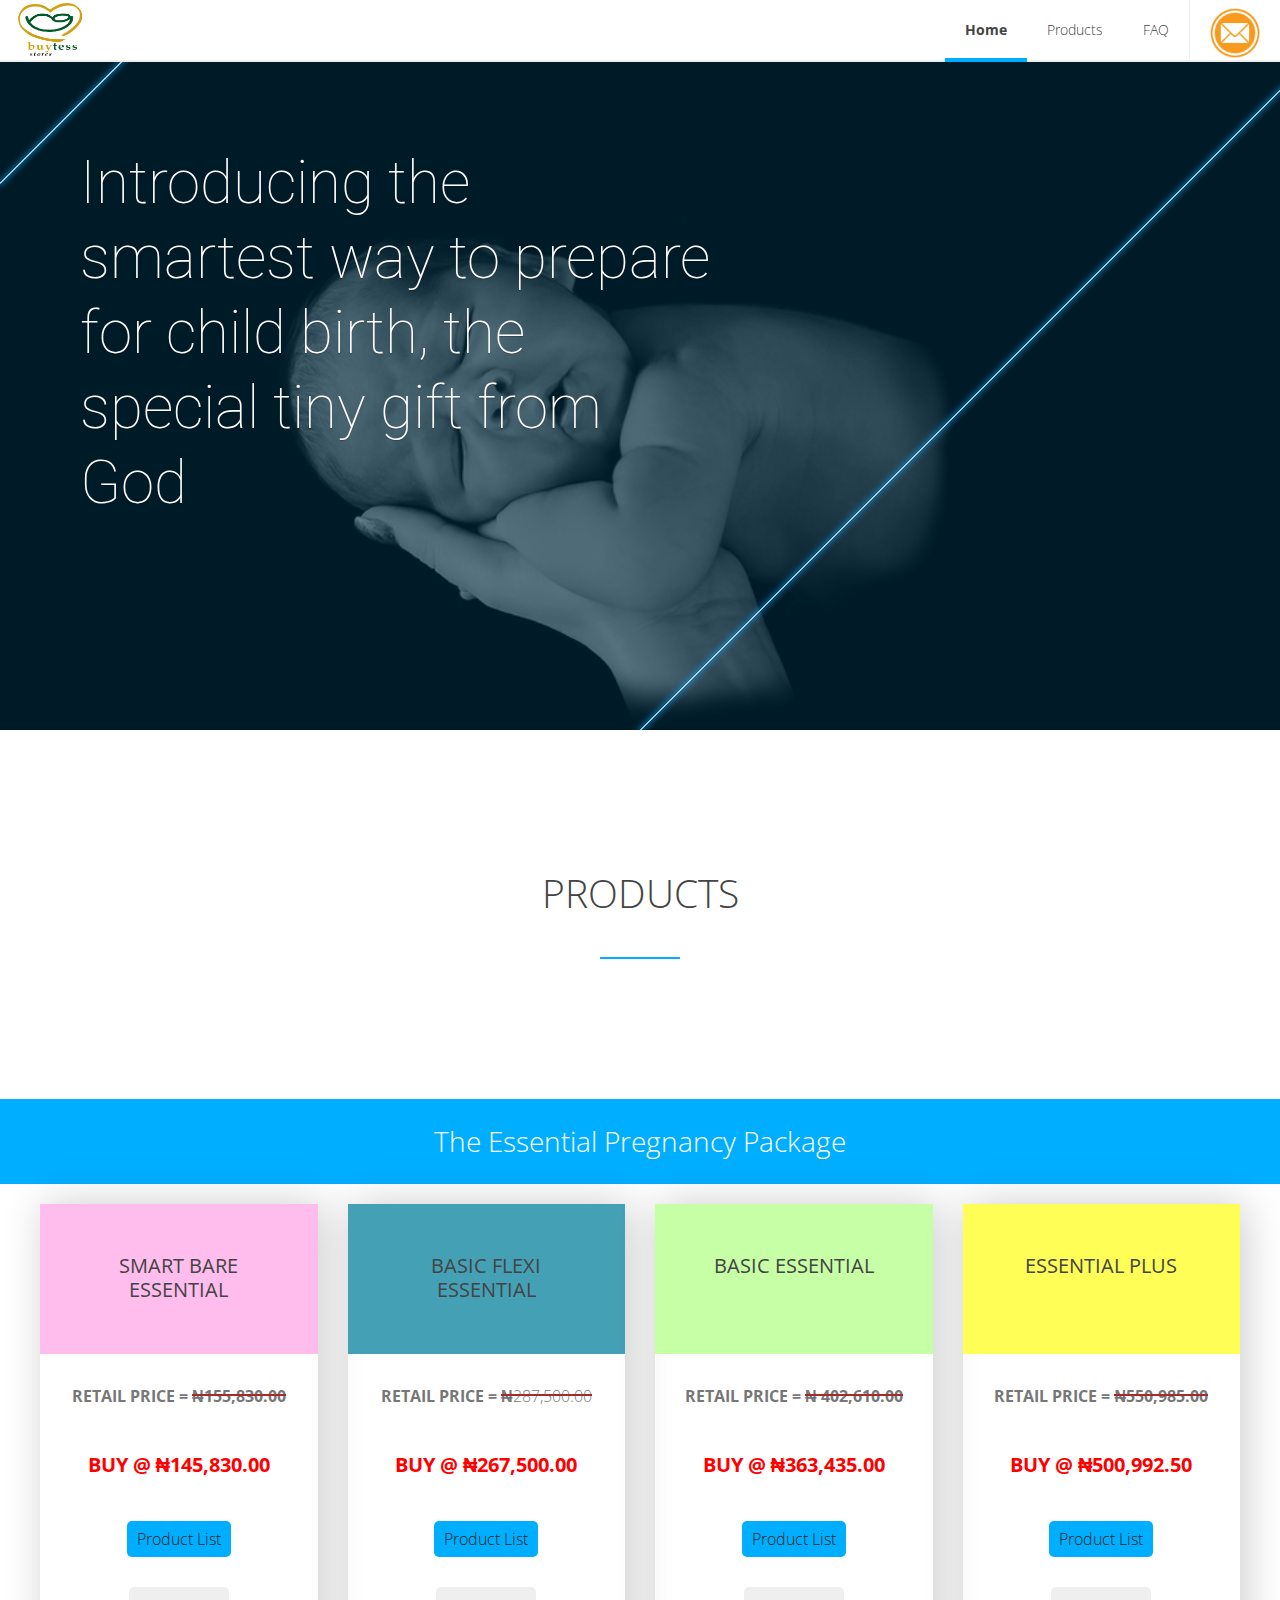
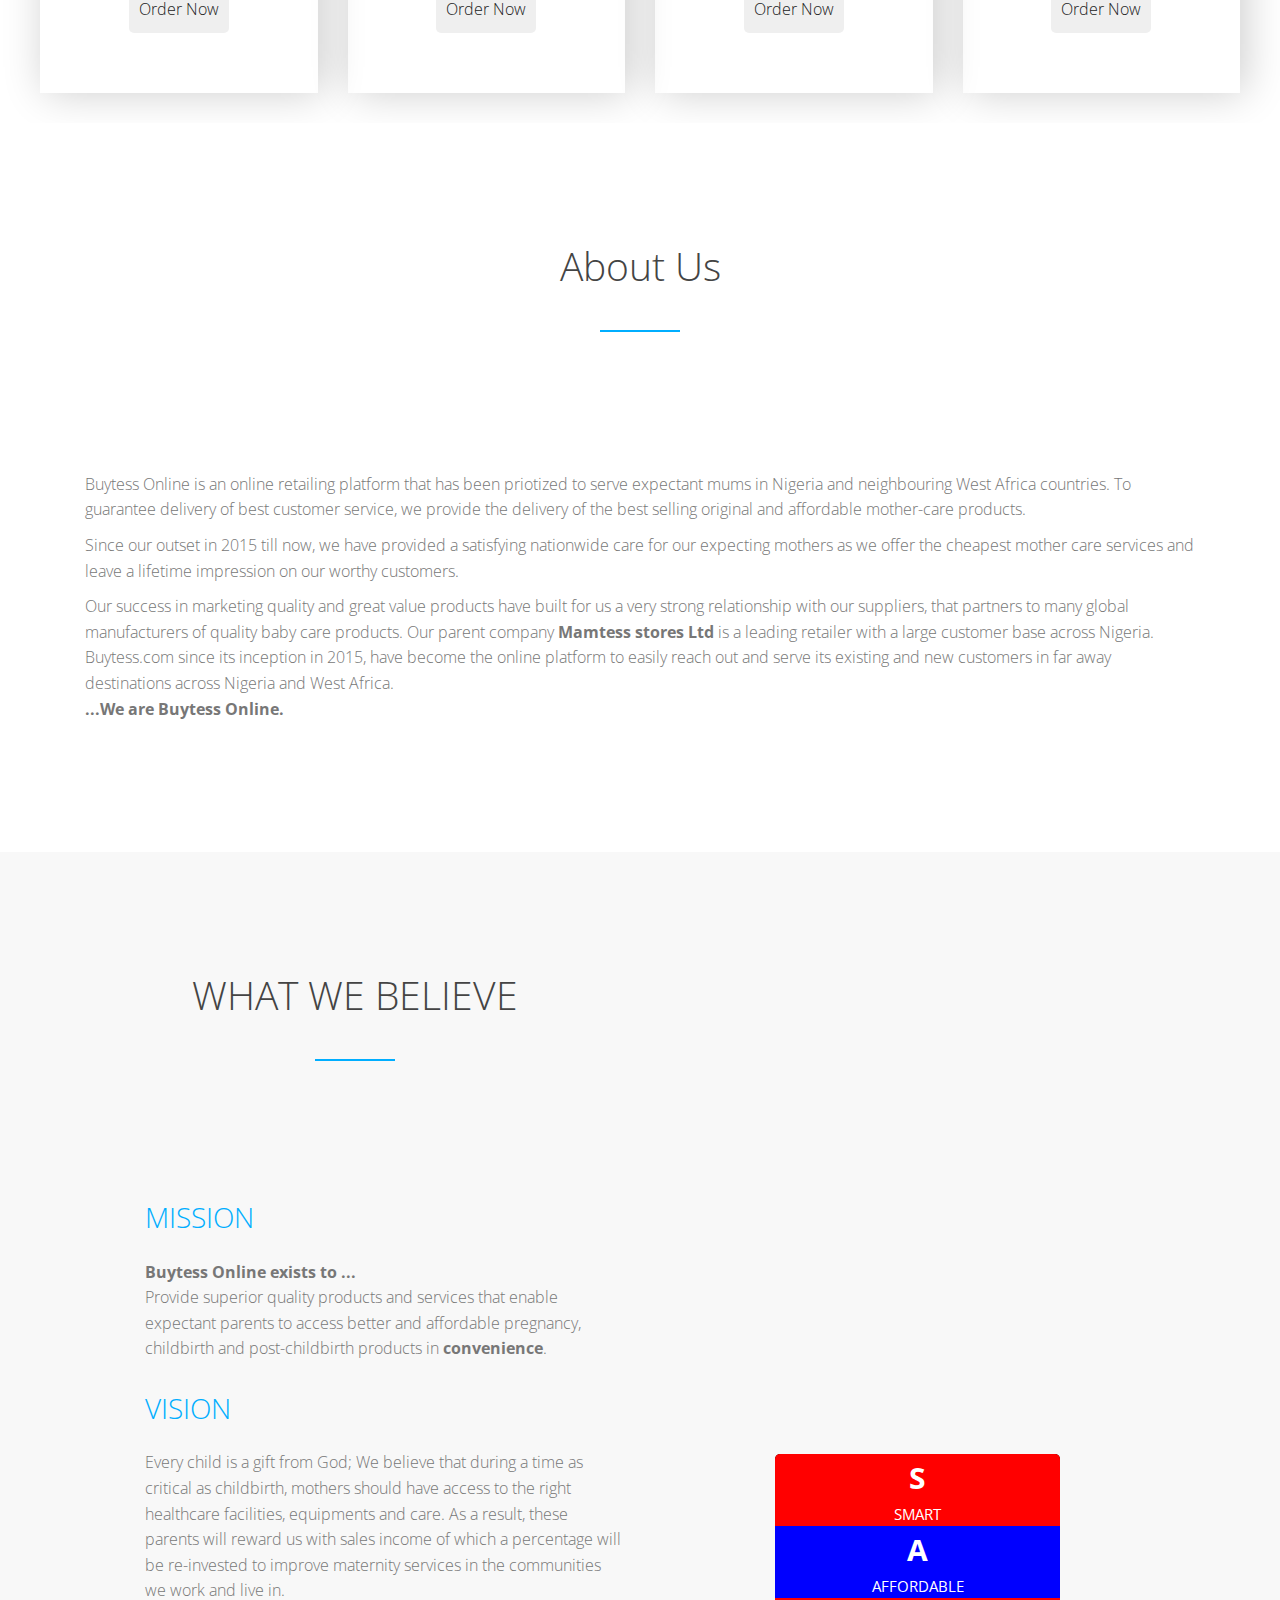
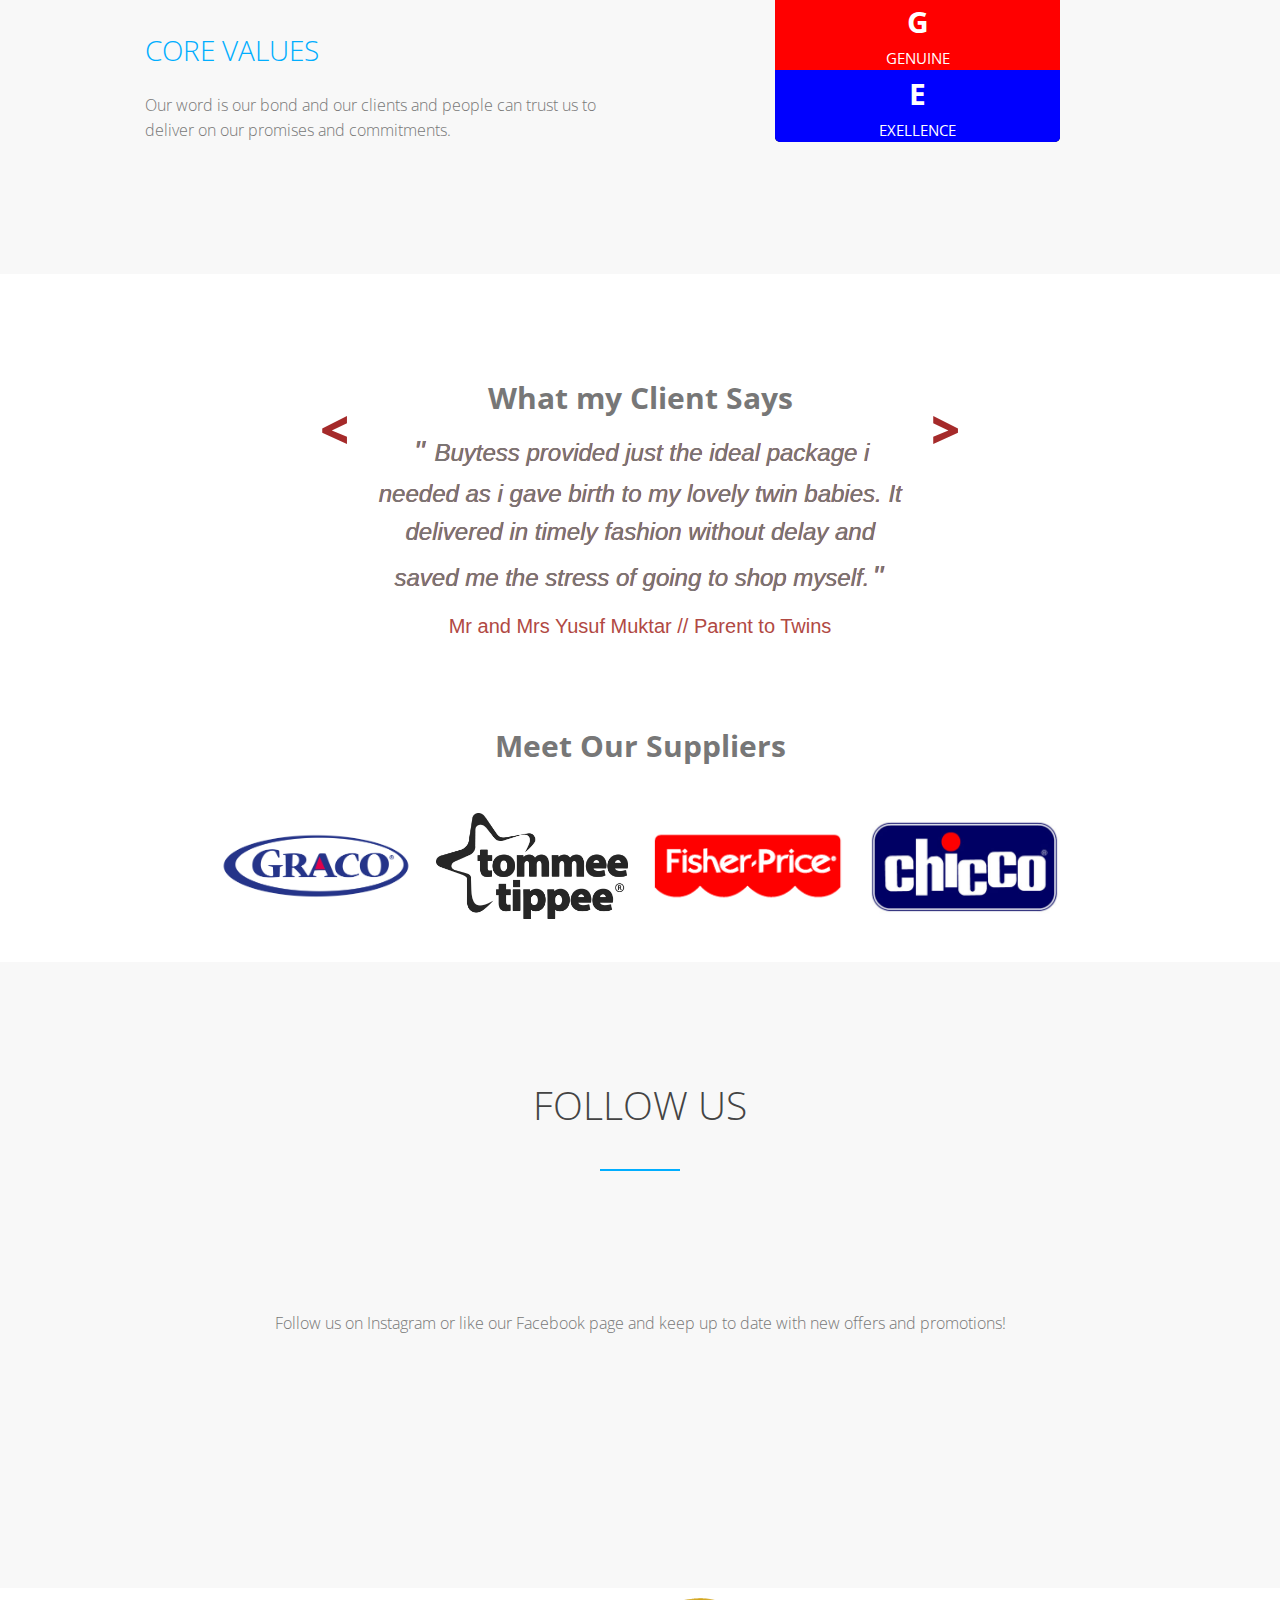
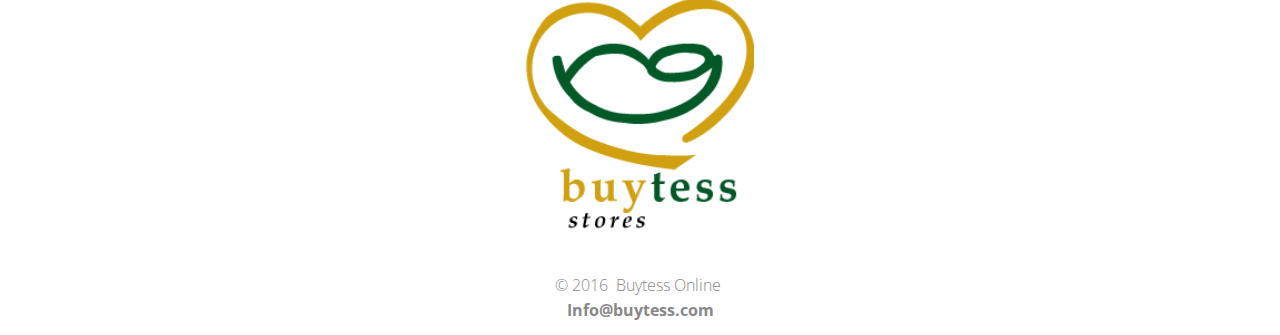
==== commit 42fb76a9: "Add files via upload" ====
--- a/index.html
+++ b/index.html
@@ -157,7 +157,7 @@
           </a>
         </span>-->
       <span class="container-logo" id="logo">
-          <a href="index.html" class="navbar-brand goto" draggable="false" title="Buytess Online">
+          <a href="http://www.buytess.com" class="navbar-brand goto" draggable="false" title="Buytess Online">
               <img class="logo" alt="Buytess Logo" draggable="false" title="Buytess Online" src="assets/mam2buyTrans.png">
           </a>
         </span>
@@ -418,8 +418,25 @@
         <div id="builder-column-547afb4816335" class="span12 col-md-12 column_first column_last">
             <div class="title "><h2>FOLLOW US</h2></div>
                <p>Follow us on Instagram or like our Facebook page and keep up to date with new offers and promotions!</p>
-<ul class="soc-list wow flipInX" data-animation="flipInX" data-wow-delay="s" style="visibility: hidden; -webkit-animation-name: none; -moz-animation-name: none; animation-name: none;-webkit-animation-delay: s; -moz-animation-delay: s; animation-delay: s;">
-    <li><a href="https://www.instagram.com/"><i class="icon soc-icon-instagram"></i></a></li><li><a href="https://www.facebook.com/"><i class="icon soc-icon-facebook"></i></a></li><li><a href="https://www.twitter.com/"><i class="icon soc-icon-twitter"></i></a></li></ul>
+            <ul class="soc-list wow flipInX" data-animation="flipInX" data-wow-delay="s" style="visibility: hidden; -webkit-animation-name: none; -moz-animation-name: none; animation-name: none;-webkit-animation-delay: s; -moz-animation-delay: s; animation-delay: s;">
+                <li>
+                    <a href="https://www.instagram.com/buytess">
+                        <i class="icon soc-icon-instagram"></i>
+                    </a>
+                </li>
+                
+                <li>
+                    <a href="https://www.facebook.com/buytess">
+                        <i class="icon soc-icon-facebook"></i>
+                    </a>
+                </li>
+                
+                <li>
+                    <a href="https://www.twitter.com/buytessOnline">
+                        <i class="icon soc-icon-twitter"></i>
+                    </a>
+                </li>
+            </ul>
         </div>
             </div>
         </section>
@@ -441,7 +458,7 @@
 
         <p class="copyright">© 2016&nbsp; Buytess Online&nbsp;
             <br>
-            <a title="Buytess Online" href="mailto:buytessonline@gmail.com">buytessonline@gmail.com</a>
+            <a title="Buytess Online" href="mailto:info@buytess.com">Info@buytess.com</a>
         </p>
 
     </div>
@@ -461,7 +478,7 @@
 <!--
 contact form created for treehouse competition.
 -->
-<form id="contact" action="https://formspree.io/buytessonline@gmail.com" method="POST">
+<form id="contact" action="https://formspree.io/info@buytess.com" method="POST">
     <div class="container" style="width:100%">
         <div style="text-align: left; margin-left: 10%; margin-right: 10%;">
             <p><strong>Address (South Zone): </strong>Shop 1, Folami Plazaat No. 1, Shagbemi Street, Off Oroyinyin Street, Lagos Island.
@@ -475,16 +492,13 @@
             <strong>Telephone (<i>Oladipupo Ibrahim</i>): </strong> <a href="tel:2347035667505">+2347035667505</a>
             </p>
 
-            <p><strong>Email:</strong> <a href="mailto:buytessonline@gmail.com" >buytessonline@gmail.com</a></p>
+            <p><strong>Email:</strong> <a href="mailto:info@buytess.com" >info@buytess.com</a></p>
 
             <p><strong>WhatsApp:</strong> <a href="tel:2347035667505">+2347035667505</a> and <a href="tel:2348098795850">+2348098795850</a></p>
 
-            <p><strong>Skype: </strong> buytessonline</p>
-
-            <p><strong>Twitter: </strong> <a href="twitter.com/buytessonline">@BuytessOnline</a> <br/></p>
-
-            <!--Facebook:-->
-            <!-- <p><strong>Facebook: </strong> <a href="#"></a> <br/></p> -->
+            <p><strong>Twitter: </strong> <a href="https://www.twitter.com/buytessonline">@BuytessOnline</a> <br/></p>
+
+            <p><strong>Facebook: </strong> <a href="https://www.facebook.com/buytess">Buytess</a> <br/></p>
 
         </div>
         <input type="text" name="name" placeholder="Name" required /><br />
